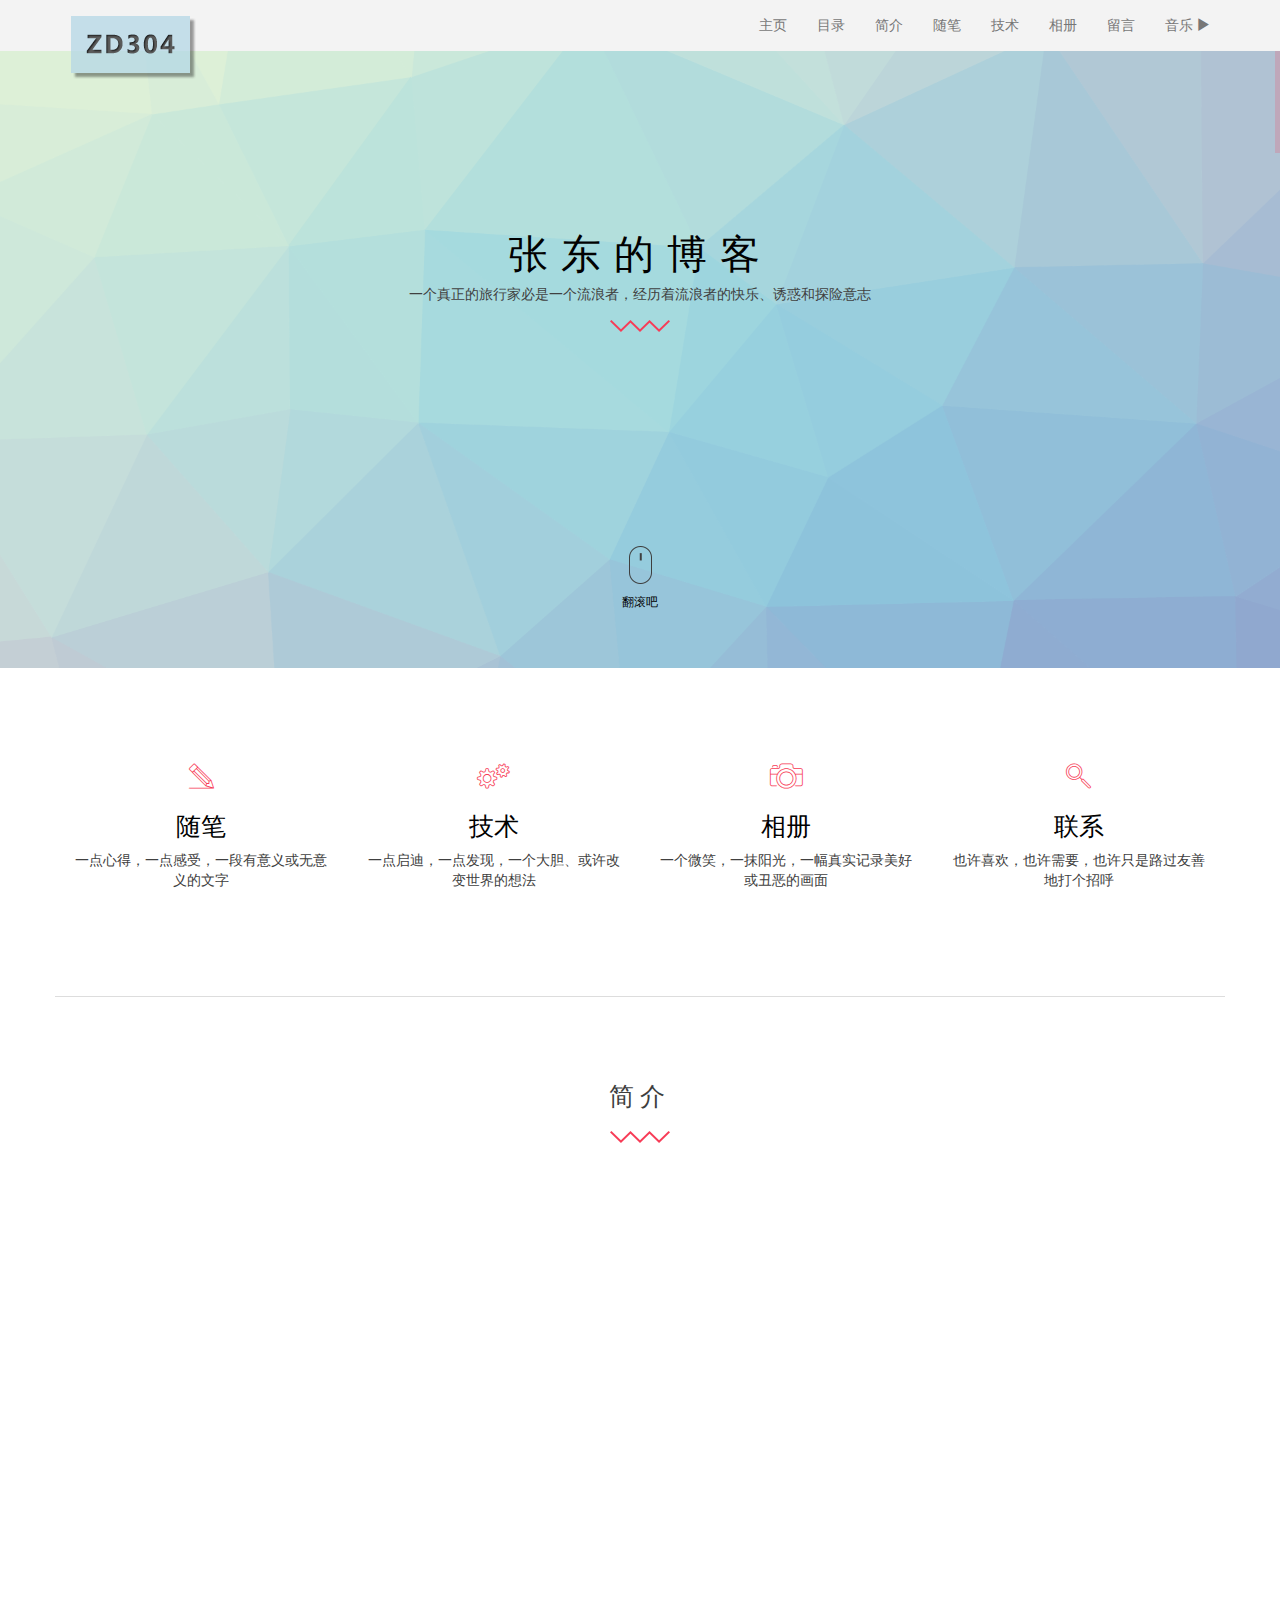
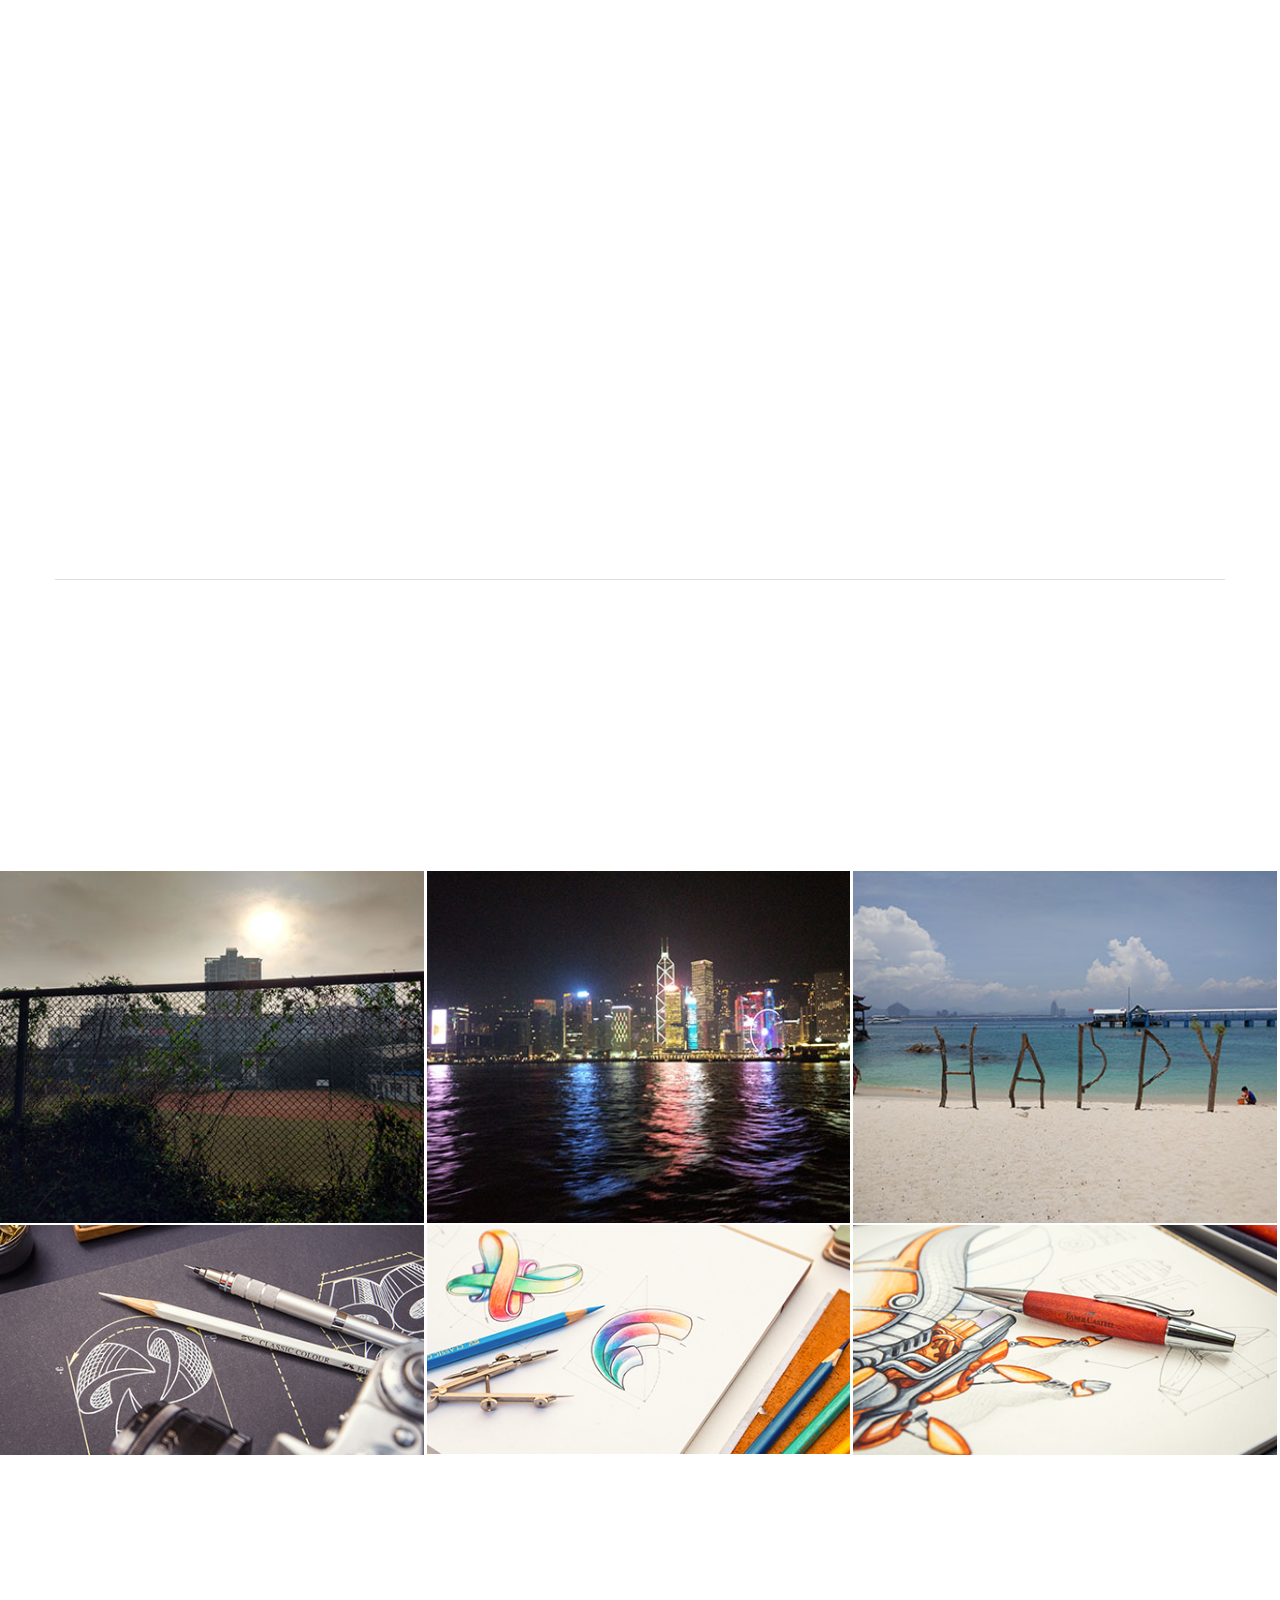
==== index.html @ 39ae1f91 "网易云跟帖" ====
<!DOCTYPE html>
<html lang="zh">

<head>
    <meta charset="utf-8">
    <meta http-equiv="X-UA-Compatible" content="IE=edge">
    <meta name="viewport" content="width=device-width, initial-scale=1">
    <title>张东的博客</title>
    <!-- Google Font -->
    <link href='http://fonts.googleapis.com/css?family=Dosis:300,400,500,600,700,800' rel='stylesheet' type='text/css'>
    <link href='http://fonts.googleapis.com/css?family=Montserrat:400,700' rel='stylesheet' type='text/css'>
    <!-- Font Awesome -->
    <link rel="stylesheet" href="http://maxcdn.bootstrapcdn.com/font-awesome/4.3.0/css/font-awesome.min.css">
     <!-- Preloader -->
    <link rel="stylesheet" href="css/preloader.css" type="text/css" media="screen, print"/>

    <!-- Icon Font-->
    <link rel="stylesheet" href="style.css">
    <link rel="stylesheet" href="css/owl.carousel.css">
    <link rel="stylesheet" href="css/owl.theme.default.css">
    <!-- Animate CSS-->
    <link rel="stylesheet" href="css/animate.css">
    <!-- Bootstrap -->
    <link href="css/bootstrap.min.css" rel="stylesheet">
    <!-- Style -->
    <link href="css/style.css" rel="stylesheet">

    <!-- Responsive CSS -->
    <link href="css/responsive.css" rel="stylesheet">
    <link href="css/jQueryViewer/viewer.min.css" rel="stylesheet">
    <!-- HTML5 Shim and Respond.js IE8 support of HTML5 elements and media queries -->
    <!-- WARNING: Respond.js doesn't work if you view the page via file:// -->
    <!--[if lt IE 9]>
        <script src="js/lte-ie7.js"></script>
	  <script src="https://oss.maxcdn.com/libs/html5shiv/3.7.0/html5shiv.js"></script>
	  <script src="https://oss.maxcdn.com/libs/respond.js/1.4.2/respond.min.js"></script>
	<![endif]-->
</head>

<body>
	<!-- Preloader -->
	<!-- div id="preloader">
		<div id="status">&nbsp;</div>
	</div -->

    <script src="js/code_reuse.js"></script>
    <script>
		SetTop(".", "INDEX");
	</script>
	
	<div class="hidden-xs">
		<audio controls loop class="nav navbar-nav navbar-right" hidden="true" id="MUSIC_PLAYER">
			<source src="music/1.mp3" type="audio/mpeg">
			Your browser does not support the audio tag.
		</audio>
	</div>

    <section class="services" id="COMTENT">
        <div class="container">
            <div class="row">
                <div class="col-md-3 col-xs-3 text-center">
                    <div class="single_service wow fadeInUp" data-wow-delay="1s">
                        <i class="icon-pencil"></i>
                        <h2>随笔</h2>
                        <p>一点心得，一点感受，一段有意义或无意义的文字</p>
                    </div>
                </div>
                <div class="col-md-3 col-xs-3 text-center">
                    <div class="single_service wow fadeInUp" data-wow-delay="2s">
                        <i class="icon-gears"></i>
                        <h2>技术</h2>
                        <p>一点启迪，一点发现，一个大胆、或许改变世界的想法</p>
                    </div>
                </div>
                <div class="col-md-3 col-xs-3 text-center">
                    <div class="single_service wow fadeInUp" data-wow-delay="3s">
                        <i class="icon-camera"></i>
                        <h2>相册</h2>
                        <p>一个微笑，一抹阳光，一幅真实记录美好或丑恶的画面</p>
                    </div>
                </div>
                <div class="col-md-3 col-xs-3 text-center">
                    <div class="single_service wow fadeInUp" data-wow-delay="4s">
                        <i class="icon-magnifying-glass"></i>
                        <h2>联系</h2>
                        <p>也许喜欢，也许需要，也许只是路过友善地打个招呼</p>
                    </div>
                </div>
            </div>            
        </div>
    </section>
    <section class="about_me_area" id="ABOUT">
        <div class="container">
            <div class="row">
                <div class="col-md-12 text-center">
                    <div class="about_title">
                        <h2>简介</h2>
                        <img src="images/shape.png" alt="">
                    </div>
                </div>
            </div>
        </div>
        <div class="container">
            <div class="row">
                <div class="col-md-12  wow fadeInLeft animated" style="margin-bottom: 50px">
					<div class="text-left" style="border-bottom: 1px solid #ddd;">
                        <h4><span class="glyphicon glyphicon-star-empty" aria-hidden="true"></span><strong>&nbsp;技能点</strong></h4>
                    </div>
					<div class="single_progress_bar">
                        <h2>Unity - 80%</h2>
                        <div class="progress">
                          <div class="progress-bar" role="progressbar" aria-valuenow="60" aria-valuemin="0" aria-valuemax="100" style="width: 80%;">
                            <span class="sr-only">60% Complete</span>
                          </div>
                        </div>
                    </div>
                    <div class="single_progress_bar">
                        <h2>C++ - 70%</h2>
                        <div class="progress">
                          <div class="progress-bar" role="progressbar" aria-valuenow="60" aria-valuemin="0" aria-valuemax="100" style="width: 70%;">
                            <span class="sr-only">60% Complete</span>
                          </div>
                        </div>
                    </div>
                    <div class="single_progress_bar">
                        <h2>DirectX - 75%</h2>
                        <div class="progress">
                          <div class="progress-bar" role="progressbar" aria-valuenow="60" aria-valuemin="0" aria-valuemax="100" style="width: 75%;">
                            <span class="sr-only">60% Complete</span>
                          </div>
                        </div>
                    </div>
                    <div class="single_progress_bar">
                        <h2>OpenGL ES 2.0 - 60%</h2>
                        <div class="progress">
                          <div class="progress-bar" role="progressbar" aria-valuenow="60" aria-valuemin="0" aria-valuemax="100" style="width: 65%;">
                            <span class="sr-only">60% Complete</span>
                          </div>
                        </div>
                    </div>
                </div>
                <div class="col-md-12  wow fadeInRight animated" style="margin-bottom: 50px">
                    <div class="text-left" style="border-bottom: 1px solid #ddd;">
                        <h4><span class="glyphicon glyphicon-user" aria-hidden="true"></span><strong>&nbsp;基本信息</strong></h4>
                    </div>
					<div class="text-left col-md-6">
                        <p>姓名</p>
						<p>学历</p>
						<p>毕业院校</p>
						<p>毕业年份</p>
                    </div>
					<div class="text-left col-md-6" style="border-left: 1px solid #ddd;">
                        <p>张东</p>
						<p>本科</p>
						<p>北京交通大学</p>
						<p>2013</p>
                    </div>
					
                    <div class="text-left" style="border-bottom: 1px solid #ddd;">
                        <h4><span class="glyphicon glyphicon-heart-empty" aria-hidden="true"></span><strong>&nbsp;兴趣爱好</strong></h4>
                    </div>
					<div class="text-left col-md-6">
                        <p>玩游戏</p>
					</div>
					<div class="text-left col-md-6" style="border-left: 1px solid #ddd;">
						<p>尤其暴雪游戏《魔兽争霸》《魔兽世界》《炉石传说》……</p>
					</div>
					<div class="text-left col-md-6">
						<p>游戏编程</p>
					</div>
					<div class="text-left col-md-6" style="border-left: 1px solid #ddd;">
						<p>尤其图形编程这种视觉系的</p>
					</div>
					<div class="text-left col-md-6">
						<p>日本相关</p>
					</div>
					<div class="text-left col-md-6" style="border-left: 1px solid #ddd;">
						<p>日本历史文化、日语、大河剧</p>
					</div>
					
					<div class="text-left" style="border-bottom: 1px solid #ddd;">
                        <h4><span class="glyphicon glyphicon-book" aria-hidden="true"></span><strong>&nbsp;教育经历</strong></h4>
                    </div>
					<div class="text-left">
                        <p>·&nbsp;北京交通大学&nbsp;-&nbsp;软件工程专业&nbsp;-&nbsp;数字媒体技术方向（本科）&nbsp;-&nbsp;2009-2013</p>
                    </div>
					
					<div class="text-left" style="border-bottom: 1px solid #ddd;">
                        <h4><span class="glyphicon glyphicon-briefcase" aria-hidden="true"></span><strong>&nbsp;工作经历</strong></h4>
                    </div>
					<div class="text-left">
                        <p>·&nbsp;北京像素软件科技有限公司&nbsp;-&nbsp;程序员&nbsp;-&nbsp;2013-2017</p>
                    </div>
                </div>
            </div>
        </div>
    </section>

    <div class="fun_facts">
    	<section class="header parallax home-parallax page" id="fun_facts" style="background-position: 50% -150px;">
	        <div class="section_overlay">
	            <div class="container">
	                <div class="row">
	                    <div class="col-md-6 col-xs-6 wow fadeInLeft animated">
	                        <div class="row">
	                            <div class="col-md-4 col-xs-4">
	                                <div class="single_count">
	                                    <i class="icon-toolbox"></i>
	                                    <h3>2</h3>
	                                    <p>Project Done</p>
	                                </div>
	                            </div>
	                            <div class="col-md-4 col-xs-4">
	                                <div class="single_count">
	                                    <i class="icon-clock"></i>
	                                    <h3>4</h3>
	                                    <p>Years Worked</p>
	                                </div>                            
	                            </div>
	                            <div class="col-md-4 col-xs-4">
	                                <div class="single_count">
	                                    <i class="icon-trophy"></i>
	                                    <h3>B.Eng.</h3>
	                                    <p>Academic Degree</p>
	                                </div>                            
	                            </div>
	                        </div>
	                    </div>
	                    <div class="col-md-5 col-xs-5 col-md-offset-1 wow fadeInRight animated">
	                        <div class="imac">
	                            <img src="images/imac.png" alt="">
	                        </div>
	                    </div>
	                </div>
	            </div>            
	        </div>
	    </section>    
    </div>
	
	<section class="essay_area text-center wow fadeInUp animated" id="ESSAY">
		<div class="container">
            <div class="row">
                <div class="col-md-12 col-xs-12 text-center">
                    <div class="about_title">
                        <h2>随笔</h2>
                        <img src="images/shape.png" alt="">
						<p class="text-right"><a href="web/essays.html"><span class="glyphicon glyphicon-th" aria-hidden="true"></span>&emsp;查看全部</a></p>
                    </div>
                </div>
            </div>
			<div class="owl-carousel wow fadeInUp animated">
                <div class="single_testimonial text-center">
					<a href="web/essay/hongkong.html"><h3>- 港岛记 -</h3></a>
                    <p>2017年，随项目入驻深圳，海关的那边就是香港。虽然是一个国家，却要先办了签证才能过海关。五一趁劳动节放假，背上行囊，来一个香港三日游。我是从深圳的福田口岸过的海关，这里去香港<a href="web/essay/hongkong.html">……</a></p>
                </div>
                <div class="single_testimonial text-center">
					<h3>- 暂无 -</h3>
                    <p>敬请期待……</p>
                </div>
            </div>      
        </div>
    </section>
	
	<section class="testimonial text-center wow fadeInUp animated" id="TECH">
		<div class="container">
            <div class="row">
                <div class="col-md-12 col-xs-12 text-center">
                    <div class="about_title">
                        <h2>技术</h2>
                        <img src="images/shape.png" alt="">
                    </div>
                </div>
            </div>
        </div>
        <div class="container">
            <div class="owl-carousel">
                <div class="single_testimonial text-center wow fadeInUp animated">
					<h4>- 暂无 -</h4>
                    <p>敬请期待……</p>
                </div>
                <div class="single_testimonial text-center">
                    <h4>- 暂无 -</h4>
                    <p>敬请期待……</p>
                </div>
            </div>            
        </div>
    </section>
	
	<section class="call_to_action">
        <div class="container">
            <div class="row">
                <div class="col-md-8 col-xs-12 wow fadeInLeft animated">
                    <div class="left">
                        <h2>对技术细节有兴趣或者有任何疑问？</h2>
                        <p>发表你的观点，或者通过联系方式联系到我，面基或者任何你喜欢的方式</p>
                    </div>
                </div>
                <div class="col-md-3 col-xs-12 col-md-offset-1 wow fadeInRight animated">
                    <div class="baton">
	                    <a href="#CONTACT">
	                        <button type="button" class="btn btn-primary cs-btn">Let's Talk</button>
	                    </a>    
                    </div>
                </div>
            </div>
        </div>
    </section>
	
    <section class="photo_area" id="PHOTO">
        <div class="container">
            <div class="row">
                <div class="col-md-12 col-xs-12 text-center">
                    <div class="work_title  wow fadeInUp animated">
                        <h1>相册</h1>
                        <img src="images/shape.png" alt="">
                        <p></p>
                    </div>
                </div>
            </div>
        </div>
        <div class="container-fluid">
            <div class="row">
                <div class="col-md-4 col-xs-6 no_padding">
                    <div class="single_image">
                        <img src="images/img_shenzhen.jpg" alt="">
                        <div class="image_overlay">
                            <a href="">查看相册</a>
                            <h2>深圳</h2>
                            <h4>鹏城</h4>
                        </div>
                    </div>
                </div>
                <div class="col-md-4 col-xs-6 no_padding">
                    <div class="single_image">
                        <img src="images/img_hongkong.jpg" alt="">
                        <div class="image_overlay">
                            <a href="">查看相册</a>
                            <h2>香港</h2>
                            <h4>东方之珠</h4>
                        </div>                        
                    </div>
                </div>
                <div class="col-md-4 col-xs-6 no_padding">
                    <div class="single_image">
                        <img src="images/img_hainan.jpg" alt="">
                        <div class="image_overlay">
                            <a href="web/album/haunan.html">查看相册</a>
                            <h2>海南</h2>
                            <h4>天之涯海之角</h4>
                        </div>                        
                    </div>
                </div>
            </div>
            <div class="row pad_top">
                <div class="col-md-4 col-xs-6 no_padding">
                    <div class="single_image">
                        <img src="images/w4.jpg" alt="">
                        <div class="image_overlay">
                            <a href="">View Full Project</a>
                            <h2>drawing</h2>
                            <h4>with pencil colors</h4>
                        </div>                        
                    </div>
                </div>
                <div class="col-md-4 col-xs-6 no_padding">
                    <div class="single_image">
                        <img src="images/w5.jpg" alt="">
                        <div class="image_overlay">
                            <a href="">View Full Project</a>
                            <h2>drawing</h2>
                            <h4>with pencil colors</h4>
                        </div>                        
                    </div>
                </div>
                <div class="col-md-4 no_padding">
                    <div class="single_image last_padding">
                        <img src="images/w6.jpg" alt="">
                        <div class="image_overlay">
                            <a href="">View Full Project</a>
                            <h2>drawing</h2>
                            <h4>with pencil colors</h4>
                        </div>
                    </div>
                </div>
            </div>           
        </div>
    </section>
    
    <script>
		SetBottom(".");
	</script>


<!-- =========================
     SCRIPTS 
============================== -->

    <script src="js/jquery.min.js"></script>
    <script src="js/bootstrap.min.js"></script>
    <script src="js/jquery.nicescroll.js"></script>
    <script src="js/owl.carousel.js"></script>
    <script src="js/wow.js"></script>
    <script src="js/script.js"></script>
    <script src="js/jQueryViewer/viewer.min.js"></script>
	<script>
	var viewer = new Viewer(document.getElementById('jq22'), {
		url: 'data-original'
	});
	</script>
	
	<!-- 网易云跟帖 -->
	<script src="https://img1.cache.netease.com/f2e/tie/yun/sdk/loader.js"></script>
	<script>
		var cloudTieConfig = {
		  url: document.location.href, 
		  sourceId: document.location.href,
		  productKey: "06ed018792cc445cae5084e8fb7c09aa",
		  target: "cloud-tie-wrapper"
		};
		var yunManualLoad = true;
		Tie.loader("aHR0cHM6Ly9hcGkuZ2VudGllLjE2My5jb20vcGMvbGl2ZXNjcmlwdC5odG1s", true);
	</script>
</body>

</html>
---- css/preloader.css ----
﻿@charset "utf-8";
body {
	overflow: hidden;
}

/* Preloader */
#preloader {
	position: fixed;
	top:0;
	left:0;
	right:0;
	bottom:0;
	background-color:#fff; /* change if the mask should have another color then white */
	z-index:99; /* makes sure it stays on top */
}

#status {
	width:200px;
	height:200px;
	position:absolute;
	left:50%; /* centers the loading animation horizontally one the screen */
	top:50%; /* centers the loading animation vertically one the screen */
	background-image:url(../images/status.gif); /* path to your loading animation */
	background-repeat:no-repeat;
	background-position:center;
	margin:-100px 0 0 -100px; /* is width and height divided by two */
}
---- style.css ----
@font-face {
	font-family: 'et-line';
	src:url('fonts/et-line.eot');
	src:url('fonts/et-line.eot?#iefix') format('embedded-opentype'),
		url('fonts/et-line.woff') format('woff'),
		url('fonts/et-line.ttf') format('truetype'),
		url('fonts/et-line.svg#et-line') format('svg');
	font-weight: normal;
	font-style: normal;
}

/* Use the following CSS code if you want to use data attributes for inserting your icons */
[data-icon]:before {
	font-family: 'et-line';
	content: attr(data-icon);
	speak: none;
	font-weight: normal;
	font-variant: normal;
	text-transform: none;
	line-height: 1;
	-webkit-font-smoothing: antialiased;
	-moz-osx-font-smoothing: grayscale;
	display:inline-block;
}

/* Use the following CSS code if you want to have a class per icon */
/*
Instead of a list of all class selectors,
you can use the generic selector below, but it's slower:
[class*="icon-"] {
*/
.icon-mobile, .icon-laptop, .icon-desktop, .icon-tablet, .icon-phone, .icon-document, .icon-documents, .icon-search, .icon-clipboard, .icon-newspaper, .icon-notebook, .icon-book-open, .icon-browser, .icon-calendar, .icon-presentation, .icon-picture, .icon-pictures, .icon-video, .icon-camera, .icon-printer, .icon-toolbox, .icon-briefcase, .icon-wallet, .icon-gift, .icon-bargraph, .icon-grid, .icon-expand, .icon-focus, .icon-edit, .icon-adjustments, .icon-ribbon, .icon-hourglass, .icon-lock, .icon-megaphone, .icon-shield, .icon-trophy, .icon-flag, .icon-map, .icon-puzzle, .icon-basket, .icon-envelope, .icon-streetsign, .icon-telescope, .icon-gears, .icon-key, .icon-paperclip, .icon-attachment, .icon-pricetags, .icon-lightbulb, .icon-layers, .icon-pencil, .icon-tools, .icon-tools-2, .icon-scissors, .icon-paintbrush, .icon-magnifying-glass, .icon-circle-compass, .icon-linegraph, .icon-mic, .icon-strategy, .icon-beaker, .icon-caution, .icon-recycle, .icon-anchor, .icon-profile-male, .icon-profile-female, .icon-bike, .icon-wine, .icon-hotairballoon, .icon-globe, .icon-genius, .icon-map-pin, .icon-dial, .icon-chat, .icon-heart, .icon-cloud, .icon-upload, .icon-download, .icon-target, .icon-hazardous, .icon-piechart, .icon-speedometer, .icon-global, .icon-compass, .icon-lifesaver, .icon-clock, .icon-aperture, .icon-quote, .icon-scope, .icon-alarmclock, .icon-refresh, .icon-happy, .icon-sad, .icon-facebook, .icon-twitter, .icon-googleplus, .icon-rss, .icon-tumblr, .icon-linkedin, .icon-dribbble {
	font-family: 'et-line';
	speak: none;
	font-style: normal;
	font-weight: normal;
	font-variant: normal;
	text-transform: none;
	line-height: 1;
	-webkit-font-smoothing: antialiased;
	-moz-osx-font-smoothing: grayscale;
	display:inline-block;
}
.copyrights{
	text-indent:-9999px;
	height:0;
	line-height:0;
	font-size:0;
	overflow:hidden;
}
.icon-mobile:before {
	content: "\e000";
}
.icon-laptop:before {
	content: "\e001";
}
.icon-desktop:before {
	content: "\e002";
}
.icon-tablet:before {
	content: "\e003";
}
.icon-phone:before {
	content: "\e004";
}
.icon-document:before {
	content: "\e005";
}
.icon-documents:before {
	content: "\e006";
}
.icon-search:before {
	content: "\e007";
}
.icon-clipboard:before {
	content: "\e008";
}
.icon-newspaper:before {
	content: "\e009";
}
.icon-notebook:before {
	content: "\e00a";
}
.icon-book-open:before {
	content: "\e00b";
}
.icon-browser:before {
	content: "\e00c";
}
.icon-calendar:before {
	content: "\e00d";
}
.icon-presentation:before {
	content: "\e00e";
}
.icon-picture:before {
	content: "\e00f";
}
.icon-pictures:before {
	content: "\e010";
}
.icon-video:before {
	content: "\e011";
}
.icon-camera:before {
	content: "\e012";
}
.icon-printer:before {
	content: "\e013";
}
.icon-toolbox:before {
	content: "\e014";
}
.icon-briefcase:before {
	content: "\e015";
}
.icon-wallet:before {
	content: "\e016";
}
.icon-gift:before {
	content: "\e017";
}
.icon-bargraph:before {
	content: "\e018";
}
.icon-grid:before {
	content: "\e019";
}
.icon-expand:before {
	content: "\e01a";
}
.icon-focus:before {
	content: "\e01b";
}
.icon-edit:before {
	content: "\e01c";
}
.icon-adjustments:before {
	content: "\e01d";
}
.icon-ribbon:before {
	content: "\e01e";
}
.icon-hourglass:before {
	content: "\e01f";
}
.icon-lock:before {
	content: "\e020";
}
.icon-megaphone:before {
	content: "\e021";
}
.icon-shield:before {
	content: "\e022";
}
.icon-trophy:before {
	content: "\e023";
}
.icon-flag:before {
	content: "\e024";
}
.icon-map:before {
	content: "\e025";
}
.icon-puzzle:before {
	content: "\e026";
}
.icon-basket:before {
	content: "\e027";
}
.icon-envelope:before {
	content: "\e028";
}
.icon-streetsign:before {
	content: "\e029";
}
.icon-telescope:before {
	content: "\e02a";
}
.icon-gears:before {
	content: "\e02b";
}
.icon-key:before {
	content: "\e02c";
}
.icon-paperclip:before {
	content: "\e02d";
}
.icon-attachment:before {
	content: "\e02e";
}
.icon-pricetags:before {
	content: "\e02f";
}
.icon-lightbulb:before {
	content: "\e030";
}
.icon-layers:before {
	content: "\e031";
}
.icon-pencil:before {
	content: "\e032";
}
.icon-tools:before {
	content: "\e033";
}
.icon-tools-2:before {
	content: "\e034";
}
.icon-scissors:before {
	content: "\e035";
}
.icon-paintbrush:before {
	content: "\e036";
}
.icon-magnifying-glass:before {
	content: "\e037";
}
.icon-circle-compass:before {
	content: "\e038";
}
.icon-linegraph:before {
	content: "\e039";
}
.icon-mic:before {
	content: "\e03a";
}
.icon-strategy:before {
	content: "\e03b";
}
.icon-beaker:before {
	content: "\e03c";
}
.icon-caution:before {
	content: "\e03d";
}
.icon-recycle:before {
	content: "\e03e";
}
.icon-anchor:before {
	content: "\e03f";
}
.icon-profile-male:before {
	content: "\e040";
}
.icon-profile-female:before {
	content: "\e041";
}
.icon-bike:before {
	content: "\e042";
}
.icon-wine:before {
	content: "\e043";
}
.icon-hotairballoon:before {
	content: "\e044";
}
.icon-globe:before {
	content: "\e045";
}
.icon-genius:before {
	content: "\e046";
}
.icon-map-pin:before {
	content: "\e047";
}
.icon-dial:before {
	content: "\e048";
}
.icon-chat:before {
	content: "\e049";
}
.icon-heart:before {
	content: "\e04a";
}
.icon-cloud:before {
	content: "\e04b";
}
.icon-upload:before {
	content: "\e04c";
}
.icon-download:before {
	content: "\e04d";
}
.icon-target:before {
	content: "\e04e";
}
.icon-hazardous:before {
	content: "\e04f";
}
.icon-piechart:before {
	content: "\e050";
}
.icon-speedometer:before {
	content: "\e051";
}
.icon-global:before {
	content: "\e052";
}
.icon-compass:before {
	content: "\e053";
}
.icon-lifesaver:before {
	content: "\e054";
}
.icon-clock:before {
	content: "\e055";
}
.icon-aperture:before {
	content: "\e056";
}
.icon-quote:before {
	content: "\e057";
}
.icon-scope:before {
	content: "\e058";
}
.icon-alarmclock:before {
	content: "\e059";
}
.icon-refresh:before {
	content: "\e05a";
}
.icon-happy:before {
	content: "\e05b";
}
.icon-sad:before {
	content: "\e05c";
}
.icon-facebook:before {
	content: "\e05d";
}
.icon-twitter:before {
	content: "\e05e";
}
.icon-googleplus:before {
	content: "\e05f";
}
.icon-rss:before {
	content: "\e060";
}
.icon-tumblr:before {
	content: "\e061";
}
.icon-linkedin:before {
	content: "\e062";
}
.icon-dribbble:before {
	content: "\e063";
}
---- css/style.css ----
body{
	font-family: 'Dosis', sans-serif;
}
p{
	font-family: 'Montserrat', sans-serif;
}
a{
	font-family: 'Dosis', sans-serif;
	text-decoration: none;
}
h1, h2, h3, h4, h5, h6{
	font-family: 'Dosis', sans-serif;
}

/*Header*/
.navbar-default .navbar-nav>li>a {
color: #777;
text-transform: uppercase;
}
.navbar-default .navbar-nav>li>a:hover{
	color: #f74d65;
}
header{
	background: url(../images/polygon.png);
	background-size: cover;
	background-repeat: no-repeat;
}
.section_overlay{
	background: rgba(250,250,250, .5);
}
.home_text{
	padding-top: 210px;
	padding-bottom: 210px;
}
.home_text h2{
	color: #010101;
	font-size: 40px;
	text-transform: uppercase;
	letter-spacing: 13px;
}
.home_text p{
	color: #404040;
	font-size: 14px;
	text-transform: uppercase;
}
.home_text img{}
.scroll_down{
	padding-bottom: 50px;
}
.scroll_down h4{
	font-size: 12px;
	color: #000;
	font-family: 'Montserrat', sans-serif;
	text-transform: uppercase;
}


/*Services*/
.services{
	padding-top: 96px;

}
.services .container{
	border-bottom: 1px solid #ddd;
}
.single_service{
	padding-bottom: 96px;
}
.single_service i{
	font-size: 25px;
	color: #f73b56;
}
.single_service h2{
	color: #000000;
	font-size: 25px;
	text-transform: uppercase;
}
.single_service p{
	color: #404040;
	font-size: 14px;
}
.single_progress_bar .progress {
height: 1px;
margin-bottom: 20px;
overflow: hidden;
background-color: #d5d5d5;
border-radius: 0px;
-webkit-box-shadow: inset 0 1px 2px rgba(0,0,0,.1);
box-shadow: inset 0 1px 2px rgba(0,0,0,.1);
}
.single_progress_bar .progress-bar {
background-color: #2d3334;
}
.single_progress_bar h2{
	color: 000;
	font-size: 14px;
	font-weight: 400;
}
.about_us_p{
	font-size: 14px;
	color: #272727;
	margin-top: 20px;
	margin-bottom: 10px;
	line-height: 21px;
}
.about_title h2{
	font-size: 25px;
	color: #3d3d3d;
	text-transform: uppercase;
	margin-top: 85px;
	letter-spacing: 6px;
	margin-bottom: 21px;
}
.about_title img{
	margin-bottom: 70px;
}
/*Testimonial*/
.testimonial{
		padding-top: 130px;
	padding-bottom: 80px;
}
.testimonial{

}
.testimonial .icon:after{
	content: "";
	position: absolute;
	width: 80px;
	height: 80px;
	background-color: #f73b56;
	top: 110px;
	left: 50%;
	-moz-transform: rotate(45deg);
	-o-transform: rotate(45deg);
	-webkit-transform: rotate(45deg);
	-ms-transform: rotate(45deg);
	margin-left: -40px;

}
.testimonial .icon i{
color: #fff;
font-size: 47px;
position: absolute;
z-index: 555;
left: 50%;
margin-left: -23px;


}
.single_testimonial p{
color: #404040;
font-size: 18px;
font-family: 'Dosis', sans-serif;
letter-spacing: 1px;
padding-top: 110px;

}
.single_testimonial h3{
	color: #404040;
	font-size: 20px;
	text-transform: uppercase;
	font-family: 'Montserrat', sans-serif;
	letter-spacing: 1px
}
.single_testimonial h4{
	color: #404040;
	font-size: 14px;
	text-transform: uppercase;
	font-family: 'Montserrat', sans-serif;
	letter-spacing: 1px
}

.article p{
color: #404040;
font-size: 18px;
font-family: 'Dosis', sans-serif;
letter-spacing: 1px;
padding-top: 80px;
border-bottom: 1px solid #ddd;
padding-bottom: 40px;
}
.article h3{
	color: #404040;
	font-size: 18px;
	text-transform: uppercase;
	font-family: 'Montserrat', sans-serif;
	letter-spacing: 1px;
	padding-top: 40px;
	padding-bottom: 40px;
}
.article h4{
	color: #404040;
	font-size: 14px;
	text-transform: uppercase;
	font-family: 'Montserrat', sans-serif;
	letter-spacing: 1px
}
.article.a{
	font-size: 14px;
	color: #636363;
	text-transform: uppercase;
}

/*Fun Facts*/
.fun_facts{
	background: url(../images/polygon.png);
	background-attachment: fixed !important;
	background-repeat: repeat;
	
}
.fun_facts .section_overlay{
background: rgba(71,71,71,.8);
padding-bottom: 30px;
}
.single_count{
padding-top: 120px;	
}
.single_count i{
	color: #f73b56;
	font-size: 24px;
}
.single_count h3{
font-family: 'Montserrat', sans-serif;
color: #fff;
font-size: 40px;
font-weight: bold;
margin-bottom: 0px;	
}
.single_count p{
font-family: 'Dosis', sans-serif;
color: #fff;
font-size: 14px;
text-transform: uppercase;
position: relative;	
}
.single_count p:before{
content: "";
position: absolute;
width: 16px;
height: 1px;
left: 0;
bottom: -4px;
background: #ef4251;
}
.imac{
position: relative;
margin-top: -40px;	
}
.imac img{
	width: 100%;
}

@media(max-width: 767px){
	.imac{
		margin-top: 20px
	}
}
.single_image{
	margin-right: 3px;
	position: relative;
	transition: all 1s;
}
.single_image img{
	width: 100%;

}
.single_image:hover div.image_overlay{
	opacity: 1;
}

.image_overlay{
position: absolute;
width: 100%;
height: 100%;
background: rgba(247,77,101,.9);
left: 0;
top: 0;
opacity: 0;
	transition: all 1s;

}
.image_overlay a{
position: absolute;
top: 20px;
right: 20px;
color: #fff;
text-decoration: none;
text-transform: uppercase;	
}
.image_overlay h2{
position: absolute;
bottom: 28px;
left: 20px;
font-size: 25px;
color: #fff;
text-transform: uppercase;
letter-spacing: 3px;	
}
.image_overlay h4{
position: absolute;
bottom: 11px;
left: 20px;
color: #fff;
font-size: 14px;
text-transform: uppercase;	
}
.no_padding{
	padding-left: 0px;
	padding-right: 0px;
}
.work_title{}
.work_title h1, .contact_title h1{
	font-size: 25px;
	color: #3d3d3d;
	letter-spacing: 5px;
	padding-top: 80px;
	text-transform: uppercase;
	margin-bottom: 20px;
}
.work_title img, .contact_title img{
	margin-bottom: 30px;
}
.work_title p, .contact_title p{
	font-size: 14px;
	color: #000;
	margin-bottom: 100px;
}
.last_padding {
	padding-right: 0px;
}
.pad_top {
	padding-top: 2px;
}
.left h2{
	margin-top: 60px;
	margin-bottom: 20px;
	font-size: 18px;
	color: #000;
	font-weight: bold;
}
.left p{
	margin-bottom: 60px;
	font-size: 14px;
	color: #000;
}
.baton{
	margin-top: 65px;
}
.cs-btn, .cs-btn:active, .cs-btn:visited, .cs-btn:focus{
	color: #fff;
	background-color: #000;
	border-radius: 0px;
	outline: none;
	padding: 10px 40px;
	text-transform: uppercase;
	letter-spacing: 2px;
	transition: all 1s;
}
.cs-btn:hover{
	background: #f74d65;
	border-color: #f74d65;
}
.call_to_action .container{
	padding-bottom: 60px;
	border-bottom: 1px solid #ddd;
}

.show-pic-btn, .show-pic-btn:active, .show-pic-btn:visited, .show-pic-btn:focus{
	color: #888;
	background-color: #fff;
	border-radius: 0px;
	outline: none;
	padding: 10px 40px;
	text-transform: uppercase;
	letter-spacing: 2px;
	transition: all 1s;
}
.show-pic-btn:hover{
	/*background: #f74d65;*/
	border-color: #f74d65;
	background-color: #fff;
	border-radius: 0px;
	border-bottom: 30px solid #f74d65;
	outline: none;
	color: #f74d65;
	text-transform: uppercase;
	letter-spacing: 2px;
	transition: all 1s;
}
.call_to_action .container{
	padding-bottom: 60px;
	border-bottom: 1px solid #ddd;
}

.essay_area .container{
	padding-bottom: 60px;
	border-bottom: 1px solid #ddd;
}
.essay_area .a{
	font-size: 14px;
	color: #636363;
	text-transform: uppercase;
}

/*Contact*/

.single_contact_info{
padding-bottom: 21px;	
}
.single_contact_info h2{
text-transform: uppercase;
color: #3d3d3d;
font-size: 18px;
letter-spacing: 3px;
margin-bottom: 1px;	
}
.single_contact_info p{
font-size: 15px;
color: #3d3d3d;	
}






.contact-form{
background-color: #f1f1f1;
padding: 30px;
}
.contact-form .form-control{
height: 43px;
border-radius: 0px;
margin-bottom: 20px;
border: 0px solid #fff;
}
.contact-form #message{
	height: 104px;
}
.form_submit{
width: 100%;
background: #f73b56;
border-radius: 0px;
color: #fff;
padding-top: 13px;
padding-bottom: 10px;
transition: all 1s;	
}


.work-with {
padding-bottom: 60px;
padding-top: 10px;
}
.work-with h3{
	font-size: 14px;
	color: #636363;
	text-transform: uppercase;
}



/*Footer*/
footer{
	background-color: #f1f1f1;
	padding-top: 50px;
	padding-bottom: 50px;
}
.footer_logo{}
.footer_logo img{}
.social{
	padding-top: 65px;
}
.social h2{
text-transform: uppercase;
font-size: 16px;	
}
ul.icon_list{
margin: 0;
padding: 0;
list-style: none;
text-align: center;
margin-top: 20px;
}
ul.icon_list li{
display: inline;
padding-left: 3px;
padding-right: 3px;
}
ul.icon_list li a{
display: inline-block;
color: #636363;
border: 1px solid #636363;
border-radius: 50%;
text-align: center;
width: 30px;
height: 30px;
text-align: center;
line-height: 28px;
transition: all 1s;
}
ul.icon_list li a:hover{
	color: #f73b56;
	border-color:#f73b56; 
}
.copyright_text{
padding-top: 80px;	
}
.copyright_text p{
color: #636363;
font-size: 14px;
text-transform: uppercase;
margin-bottom: 0px;
letter-spacing: 0px;
}
.plate{
	text-align: center;
	padding-top: 50px;
	padding-bottom: 50px;
	border-radius: 15px;
	border-color: #f74d65;
}

ul.nav-tabs{
	width: 140px;
	margin-top: 20px;
	border-radius: 4px;
	border: 1px solid #ddd;
	box-shadow: 0 1px 4px rgba(0, 0, 0, 0.067);
}
ul.nav-tabs li{
	margin: 0;
	border-top: 1px solid #ddd;
}
ul.nav-tabs li:first-child{
	border-top: none;
}
ul.nav-tabs li a{
	margin: 0;
	padding: 8px 16px;
	border-radius: 0;
}
ul.nav-tabs li.active a, ul.nav-tabs li.active a:hover{
	color: #fff;
	background: #0088cc;
	border: 1px solid #0088cc;
}
ul.nav-tabs li:first-child a{
	border-radius: 4px 4px 0 0;
}
ul.nav-tabs li:last-child a{
	border-radius: 0 0 4px 4px;
}
ul.nav-tabs.affix{
	top: 30px; /* Set the top position of pinned element */
}

/* { margin: 0; padding: 0;}
#jq22 { width: 700px; margin: 0 auto; font-size: 0;}
#jq22 li { display: inline-block; width: 32%; margin-left: 1%; padding-top: 1%;}
#jq22 li img { width: 100%;}*/
---- css/jQueryViewer/viewer.min.css ----
/*!
 * Viewer.js v0.3.1
 * https://github.com/fengyuanchen/viewerjs
 *
 * Copyright (c) 2015-2016 Fengyuan Chen
 * Released under the MIT license
 *
 * Date: 2016-02-02T11:35:36.273Z
 */.viewer-container,.viewer-navbar{background-color:#000;overflow:hidden}.viewer-canvas,.viewer-container,.viewer-footer,.viewer-player{right:0;bottom:0;left:0}.viewer-button,.viewer-canvas,.viewer-container,.viewer-footer,.viewer-list,.viewer-navbar,.viewer-open,.viewer-title,.viewer-toolbar,.viewer-toolbar>li{overflow:hidden}.viewer-close:before,.viewer-flip-horizontal:before,.viewer-flip-vertical:before,.viewer-fullscreen-exit:before,.viewer-fullscreen:before,.viewer-next:before,.viewer-one-to-one:before,.viewer-play:before,.viewer-prev:before,.viewer-reset:before,.viewer-rotate-left:before,.viewer-rotate-right:before,.viewer-zoom-in:before,.viewer-zoom-out:before{font-size:0;line-height:0;display:block;width:20px;height:20px;color:transparent;background-image:url([data-uri]);background-repeat:no-repeat}.viewer-zoom-in:before{content:'Zoom In';background-position:0 0}.viewer-zoom-out:before{content:'Zoom Out';background-position:-20px 0}.viewer-one-to-one:before{content:'One to One';background-position:-40px 0}.viewer-reset:before{content:'Reset';background-position:-60px 0}.viewer-prev:before{content:'Previous';background-position:-80px 0}.viewer-play:before{content:'Play';background-position:-100px 0}.viewer-next:before{content:'Next';background-position:-120px 0}.viewer-rotate-left:before{content:'Rotate Left';background-position:-140px 0}.viewer-rotate-right:before{content:'Rotate Right';background-position:-160px 0}.viewer-flip-horizontal:before{content:'Flip Horizontal';background-position:-180px 0}.viewer-flip-vertical:before{content:'Flip Vertical';background-position:-200px 0}.viewer-fullscreen:before{content:'Enter Full Screen';background-position:-220px 0}.viewer-fullscreen-exit:before{content:'Exit Full Screen';background-position:-240px 0}.viewer-close:before{content:'Close';background-position:-260px 0}.viewer-container{font-size:0;line-height:0;position:absolute;top:0;-webkit-user-select:none;-moz-user-select:none;-ms-user-select:none;user-select:none;background-color:rgba(0,0,0,.5);direction:ltr!important;-ms-touch-action:none;touch-action:none;-webkit-tap-highlight-color:transparent;-webkit-touch-callout:none}.viewer-container ::-moz-selection,.viewer-container::-moz-selection{background-color:transparent}.viewer-container ::selection,.viewer-container::selection{background-color:transparent}.viewer-container img{display:block;width:100%;min-width:0!important;max-width:none!important;height:auto;min-height:0!important;max-height:none!important}.viewer-player,.viewer-tooltip{display:none;position:absolute}.viewer-canvas{position:absolute;top:0}.viewer-canvas>img{width:auto;max-width:90%!important;height:auto;margin:15px auto}.viewer-footer{position:absolute;text-align:center}.viewer-navbar{background-color:rgba(0,0,0,.5)}.viewer-list{-webkit-box-sizing:content-box;-moz-box-sizing:content-box;box-sizing:content-box;height:50px;margin:0;padding:1px 0}.viewer-list>li{font-size:0;line-height:0;float:left;overflow:hidden;width:30px;height:50px;cursor:pointer;opacity:.5;color:transparent;filter:alpha(opacity=50)}.viewer-list>li+li{margin-left:1px}.viewer-list>.viewer-active{opacity:1;filter:alpha(opacity=100)}.viewer-player{top:0;cursor:none;background-color:#000}.viewer-player>img{position:absolute;top:0;left:0}.viewer-toolbar{width:280px;margin:0 auto 5px;padding:3px 0}.viewer-toolbar>li{float:left;width:24px;height:24px;cursor:pointer;border-radius:50%;background-color:#000;background-color:rgba(0,0,0,.5)}.viewer-toolbar>li:hover{background-color:#000;background-color:rgba(0,0,0,.8)}.viewer-toolbar>li:before{margin:2px}.viewer-toolbar>li+li{margin-left:1px}.viewer-toolbar>.viewer-play{width:30px;height:30px;margin-top:-3px;margin-bottom:-3px}.viewer-toolbar>.viewer-play:before{margin:5px}.viewer-tooltip{font-size:12px;line-height:20px;top:50%;left:50%;width:50px;height:20px;margin-top:-10px;margin-left:-25px;text-align:center;color:#fff;border-radius:10px;background-color:#000;background-color:rgba(0,0,0,.8)}.viewer-title{font-size:12px;line-height:1;display:inline-block;max-width:90%;margin:0 5% 5px;white-space:nowrap;text-overflow:ellipsis;opacity:.8;color:#ccc;filter:alpha(opacity=80)}.viewer-title:hover{opacity:1;filter:alpha(opacity=100)}.viewer-button{position:absolute;top:-40px;right:-40px;width:80px;height:80px;cursor:pointer;border-radius:50%;background-color:#000;background-color:rgba(0,0,0,.5)}.viewer-button:before{position:absolute;bottom:15px;left:15px}.viewer-fixed{position:fixed}.viewer-show{display:block}.viewer-hide{display:none}.viewer-invisible{visibility:hidden}.viewer-move{cursor:move;cursor:-webkit-grab;cursor:-moz-grab;cursor:grab}.viewer-fade{opacity:0;filter:alpha(opacity=0)}.viewer-in{opacity:1;filter:alpha(opacity=100)}.viewer-transition{-webkit-transition:all .3s ease-out;-o-transition:all .3s ease-out;transition:all .3s ease-out}@media (max-width:767px){.viewer-hide-xs-down{display:none}}@media (max-width:991px){.viewer-hide-sm-down{display:none}}@media (max-width:1199px){.viewer-hide-md-down{display:none}}
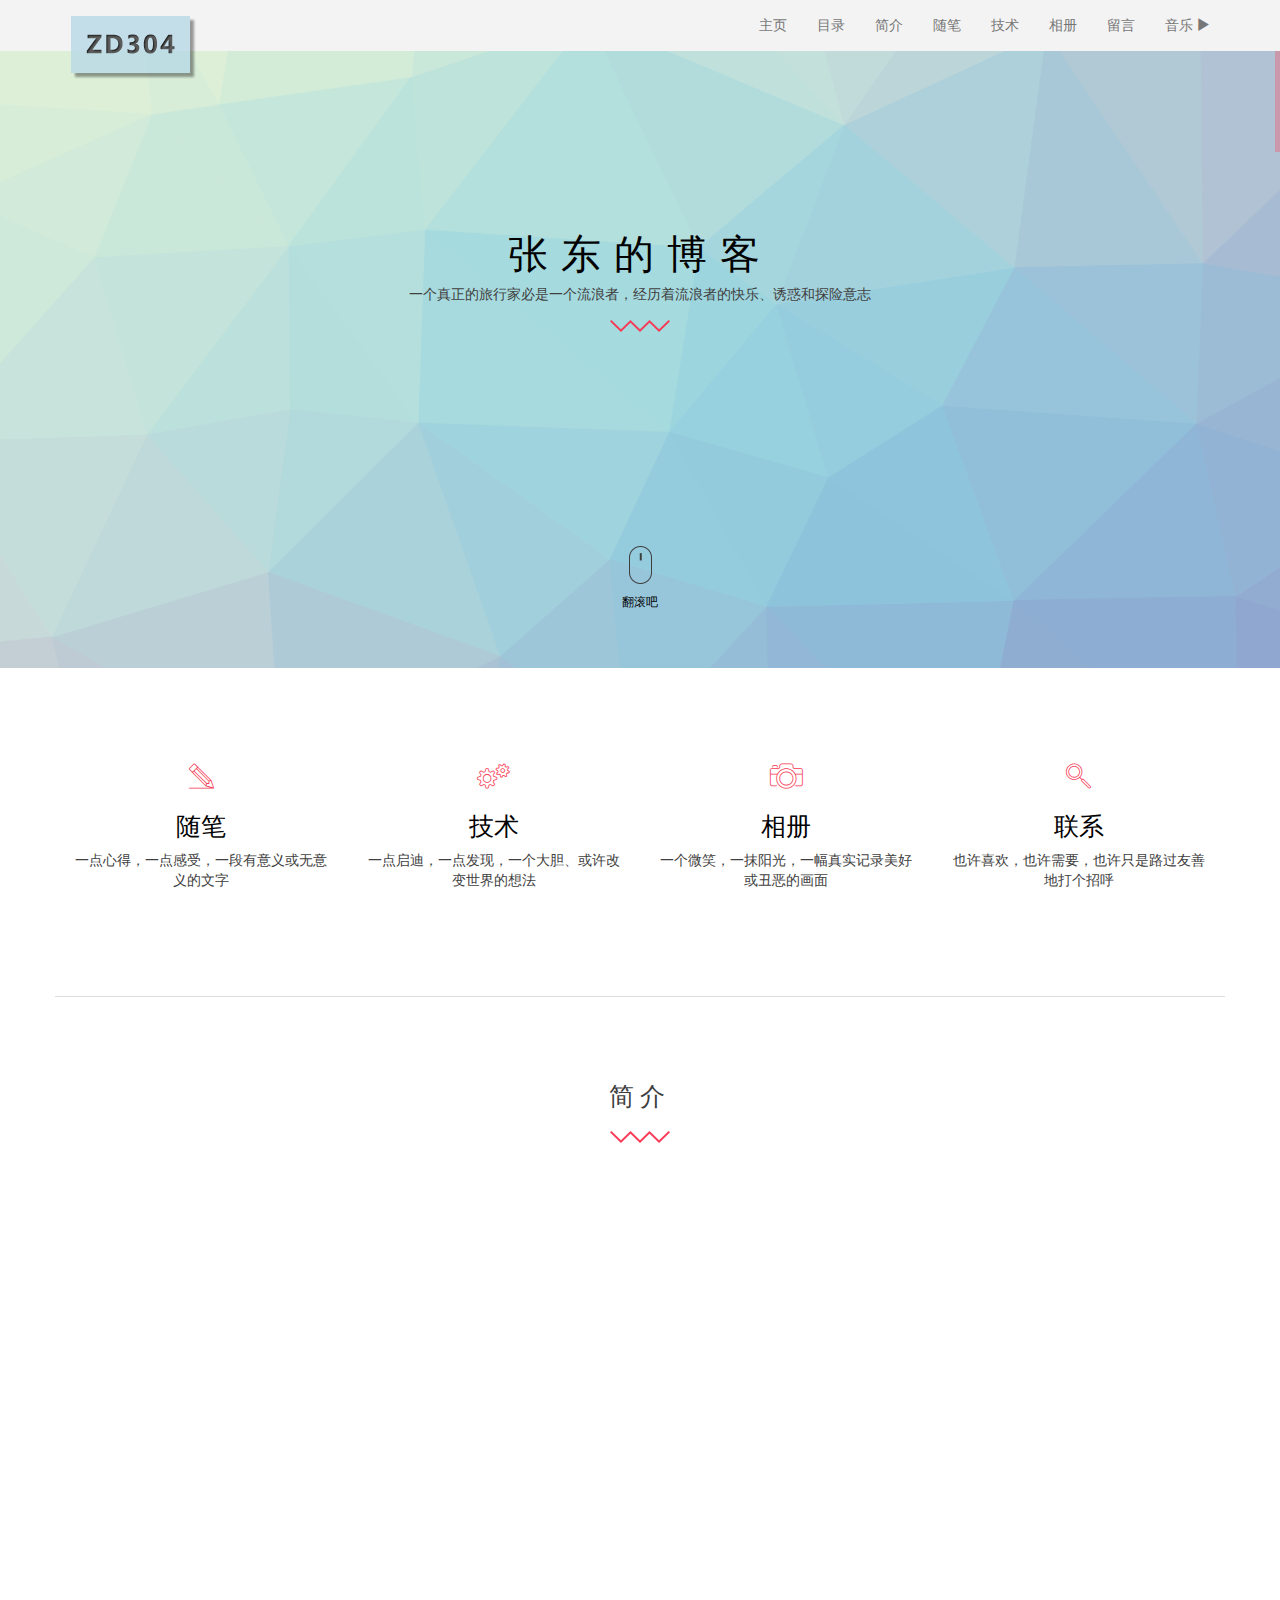
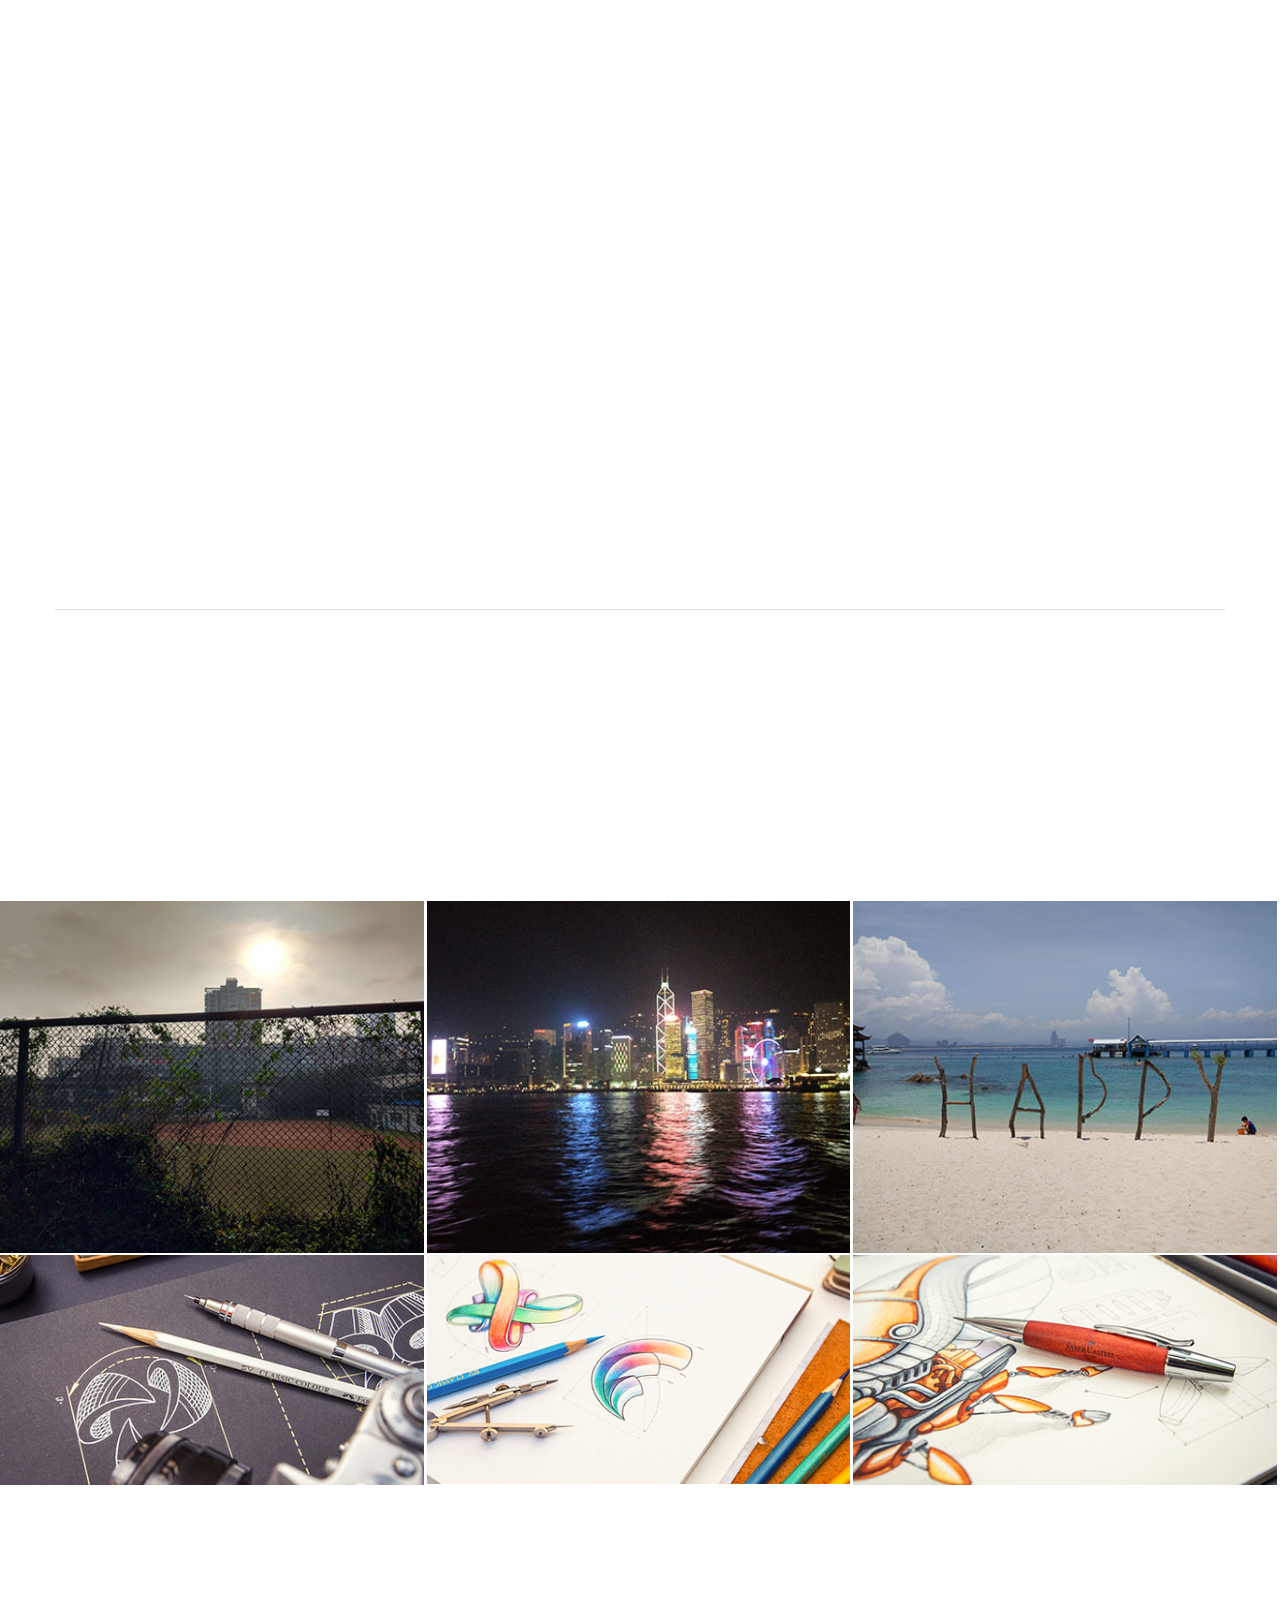
==== commit e6cf7692: "fix" ====
--- a/index.html
+++ b/index.html
@@ -143,17 +143,19 @@
                     <div class="text-left" style="border-bottom: 1px solid #ddd;">
                         <h4><span class="glyphicon glyphicon-user" aria-hidden="true"></span><strong>&nbsp;基本信息</strong></h4>
                     </div>
-					<div class="text-left col-md-6">
+					<div class="text-left col-md-6 col-xs-6">
                         <p>姓名</p>
 						<p>学历</p>
 						<p>毕业院校</p>
 						<p>毕业年份</p>
-                    </div>
-					<div class="text-left col-md-6" style="border-left: 1px solid #ddd;">
+                   		<p>联系电话</p>
+                    </div>
+					<div class="text-left col-md-6 col-xs-6" style="border-left: 1px solid #ddd;">
                         <p>张东</p>
 						<p>本科</p>
 						<p>北京交通大学</p>
 						<p>2013</p>
+                   		<p>15210582652</p>
                     </div>
 					
                     <div class="text-left" style="border-bottom: 1px solid #ddd;">
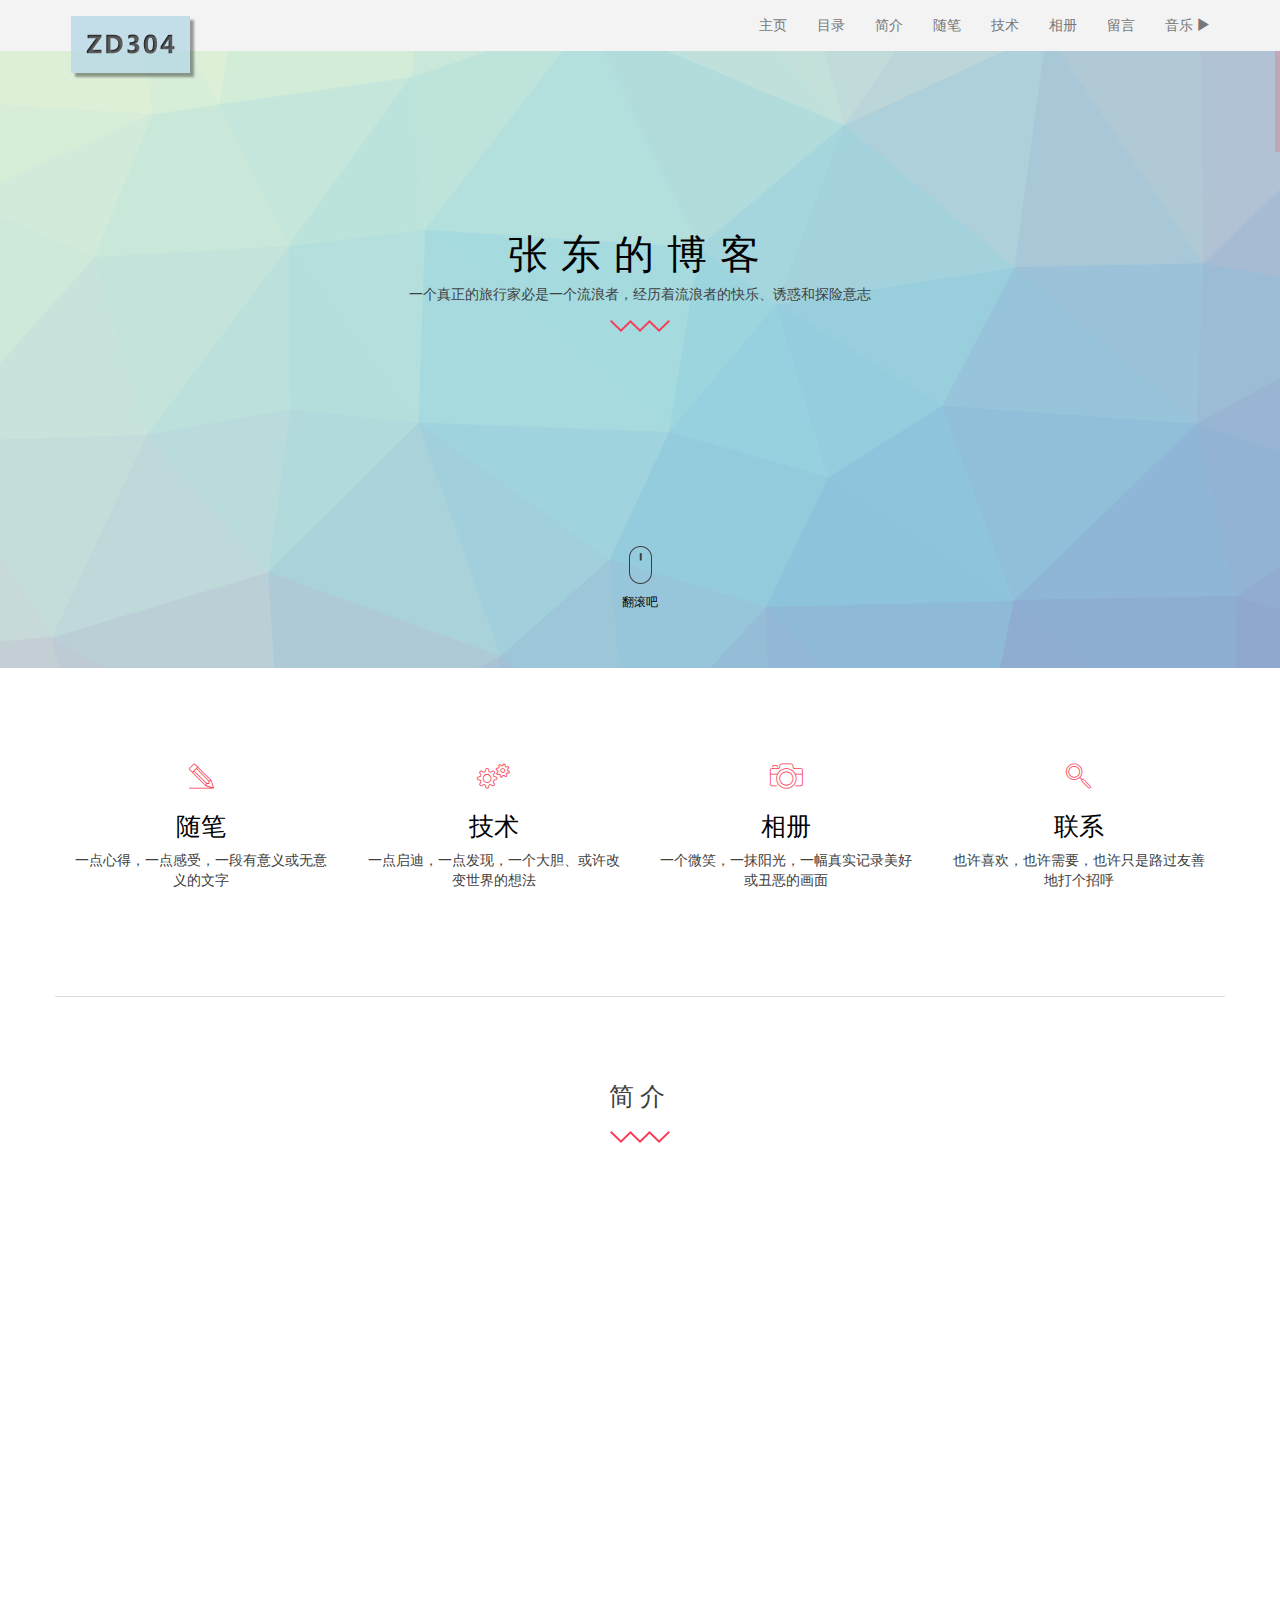
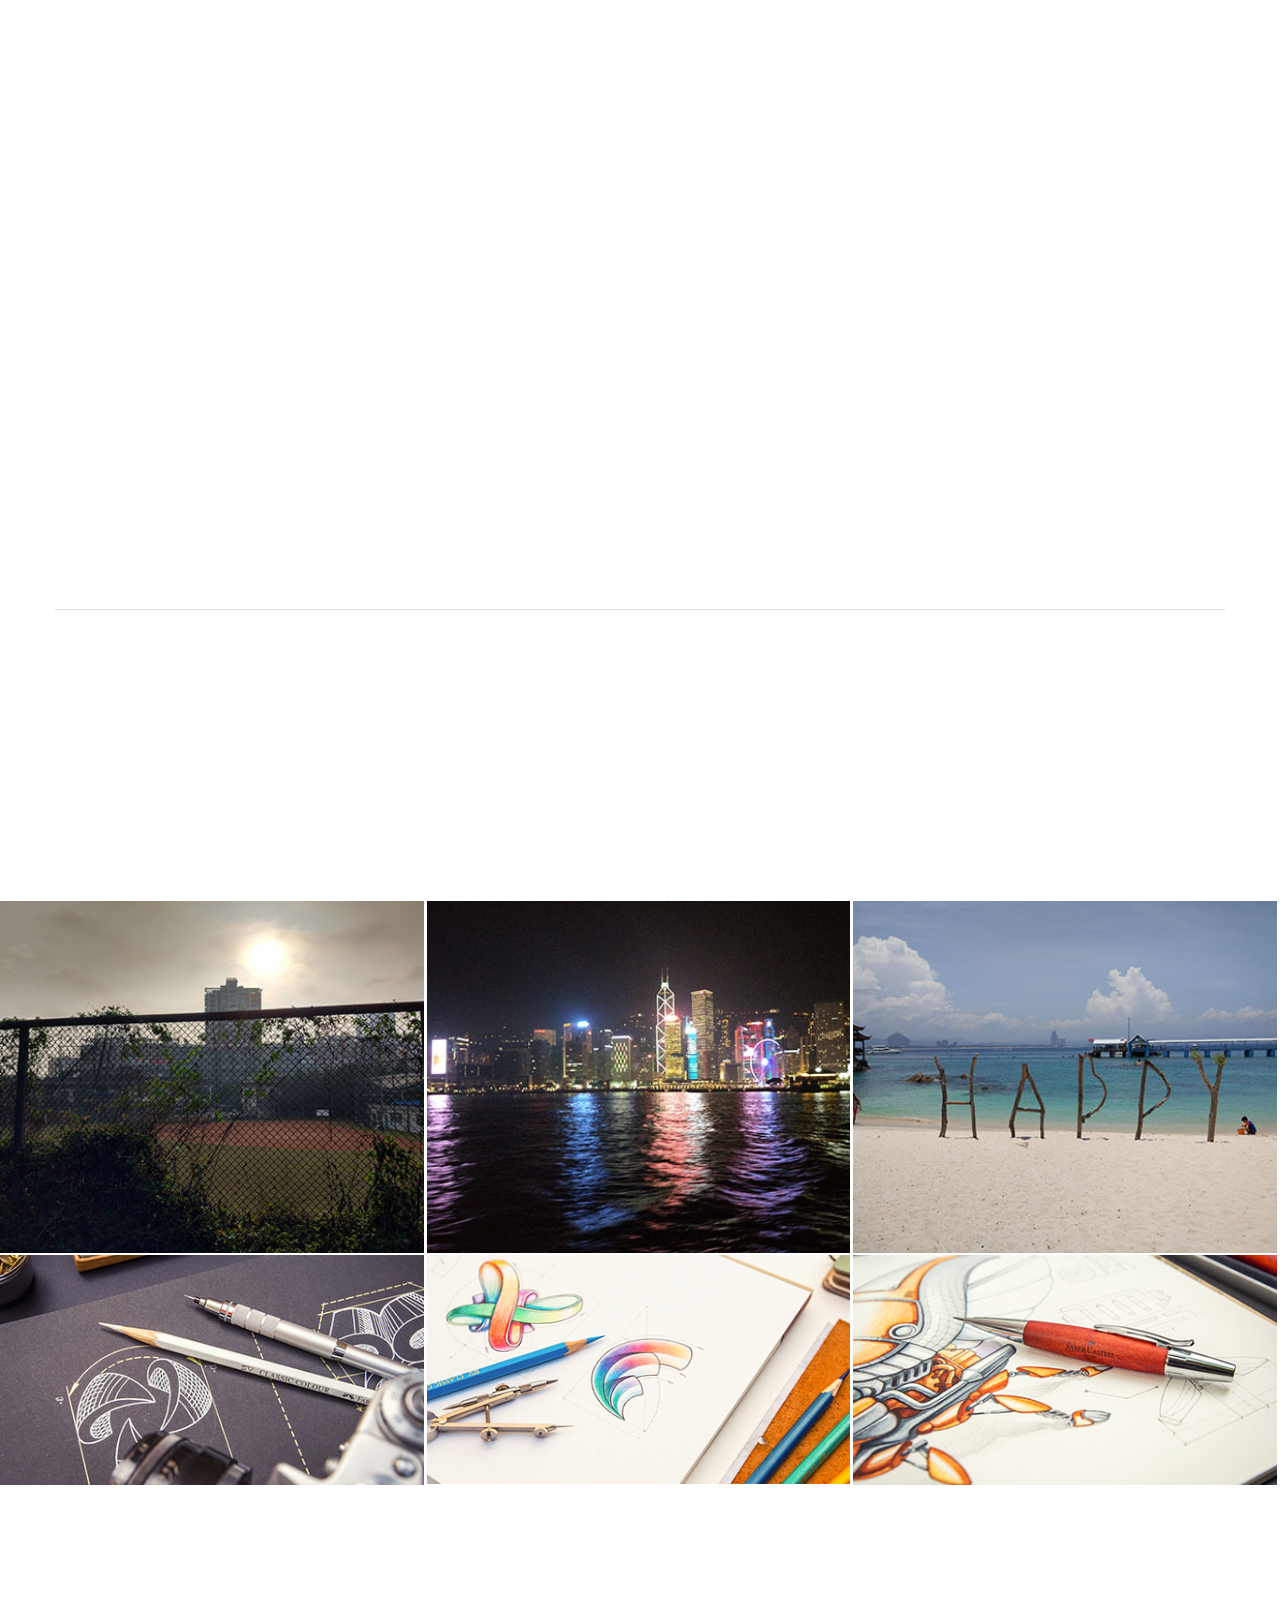
==== commit a318cc56: "preload" ====
--- a/index.html
+++ b/index.html
@@ -39,9 +39,9 @@
 
 <body>
 	<!-- Preloader -->
-	<!-- div id="preloader">
+	<div id="preloader">
 		<div id="status">&nbsp;</div>
-	</div -->
+	</div>
 
     <script src="js/code_reuse.js"></script>
     <script>
--- a/css/style.css
+++ b/css/style.css
@@ -374,6 +374,7 @@
 	text-transform: uppercase;
 	letter-spacing: 2px;
 	transition: all 1s;
+	margin-top: 50px;
 }
 .show-pic-btn:hover{
 	/*background: #f74d65;*/
@@ -386,6 +387,7 @@
 	text-transform: uppercase;
 	letter-spacing: 2px;
 	transition: all 1s;
+	margin-top: 50px;
 }
 .call_to_action .container{
 	padding-bottom: 60px;
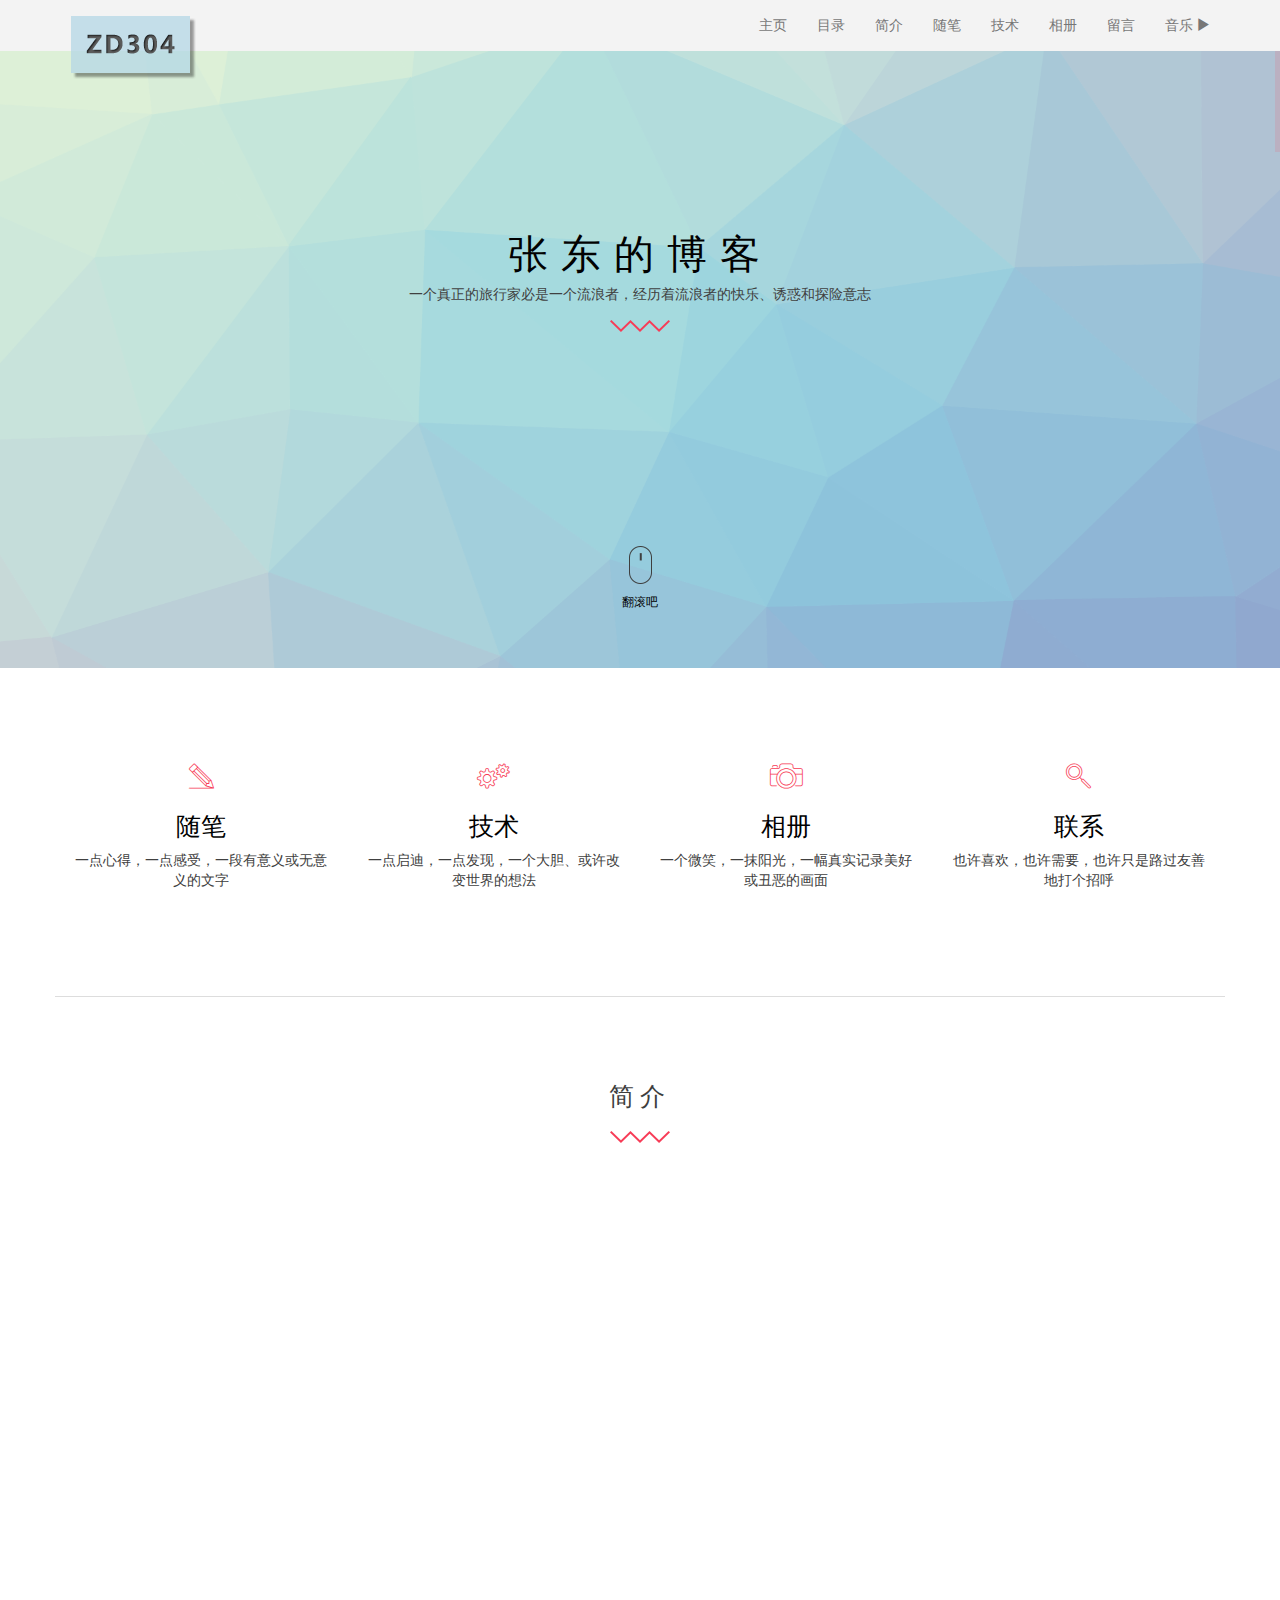
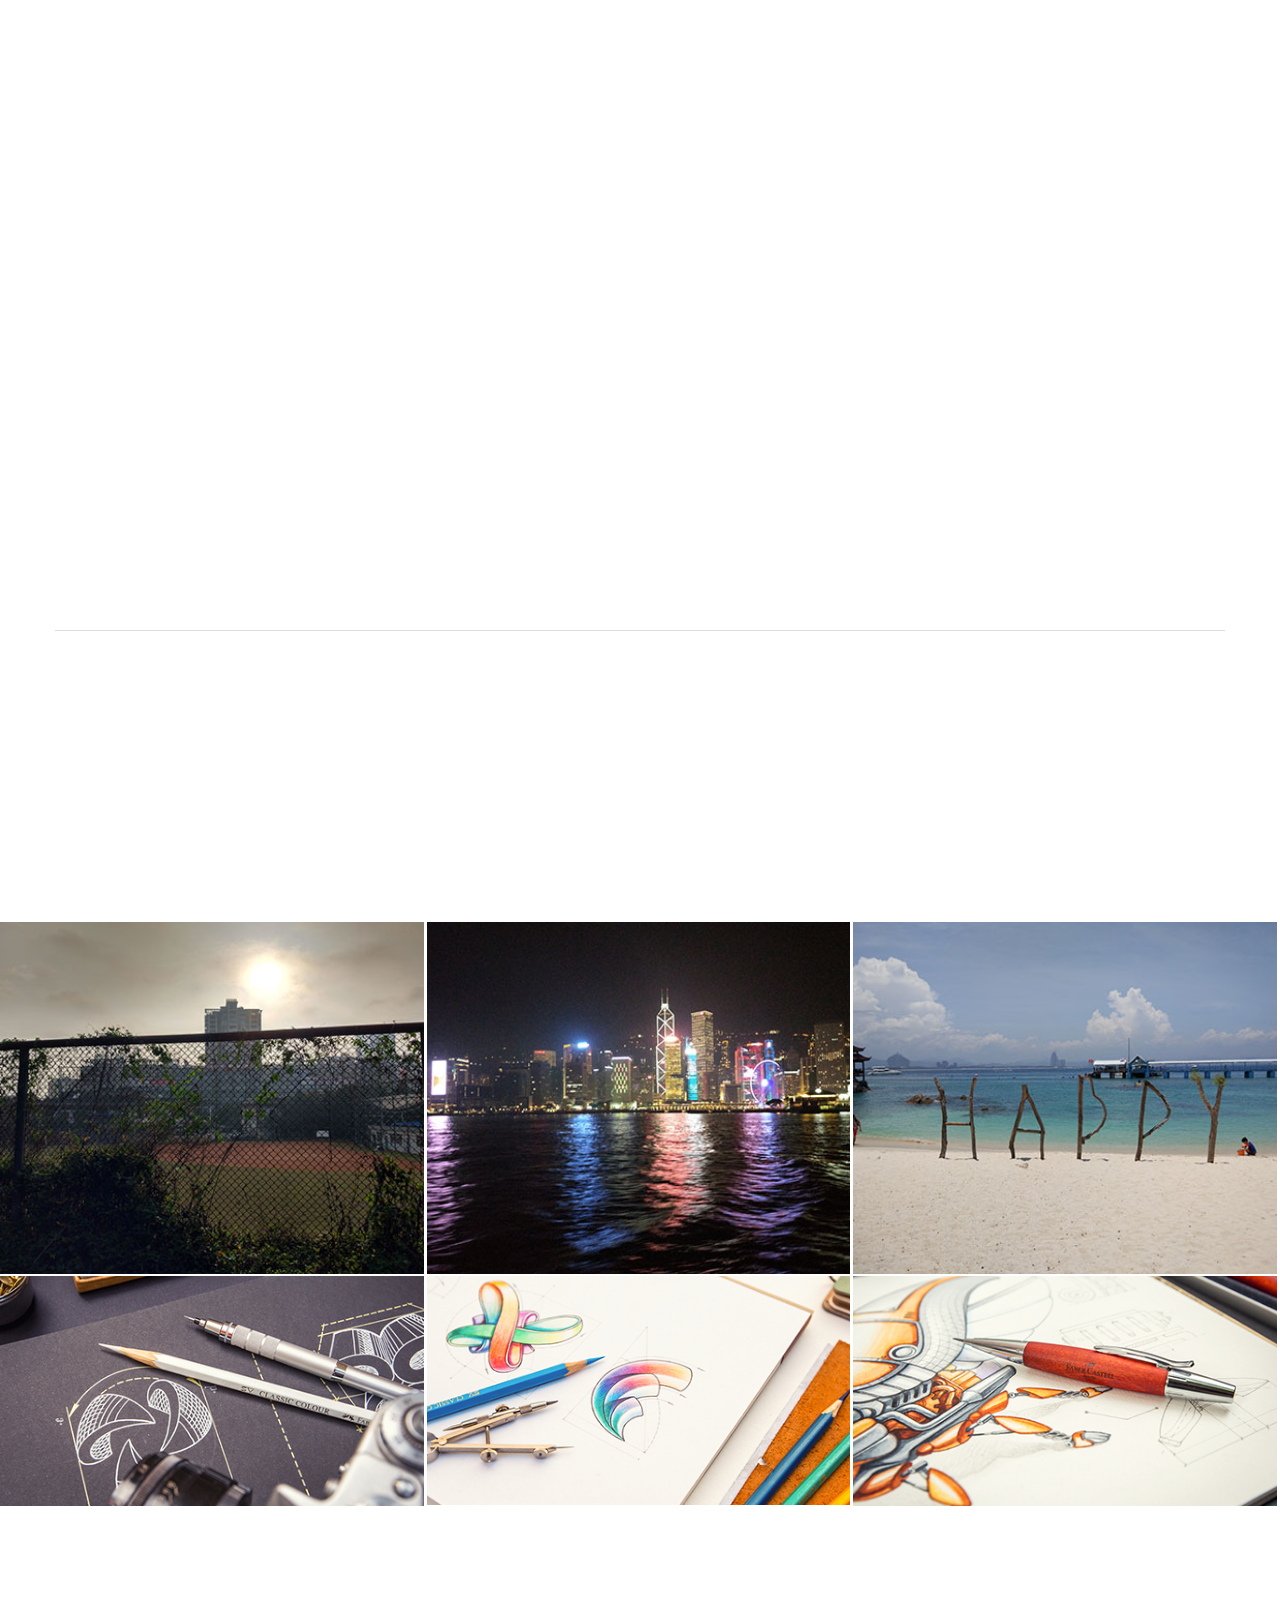
==== commit 27603fbf: "github update" ====
--- a/index.html
+++ b/index.html
@@ -149,6 +149,7 @@
 						<p>毕业院校</p>
 						<p>毕业年份</p>
                    		<p>联系电话</p>
+                   		<p>个人仓库</p>
                     </div>
 					<div class="text-left col-md-6 col-xs-6" style="border-left: 1px solid #ddd;">
                         <p>张东</p>
@@ -156,6 +157,12 @@
 						<p>北京交通大学</p>
 						<p>2013</p>
                    		<p>15210582652</p>
+                   		<a href="https://github.com/zd304/" target="_blank">
+                   			<span class="icon icon--github">
+								<svg viewBox="0 0 16 16" width="16px" height="16px"><path fill="#828282" d="M7.999,0.431c-4.285,0-7.76,3.474-7.76,7.761 c0,3.428,2.223,6.337,5.307,7.363c0.388,0.071,0.53-0.168,0.53-0.374c0-0.184-0.007-0.672-0.01-1.32 c-2.159,0.469-2.614-1.04-2.614-1.04c-0.353-0.896-0.862-1.135-0.862-1.135c-0.705-0.481,0.053-0.472,0.053-0.472 c0.779,0.055,1.189,0.8,1.189,0.8c0.692,1.186,1.816,0.843,2.258,0.645c0.071-0.502,0.271-0.843,0.493-1.037 C4.86,11.425,3.049,10.76,3.049,7.786c0-0.847,0.302-1.54,0.799-2.082C3.768,5.507,3.501,4.718,3.924,3.65 c0,0,0.652-0.209,2.134,0.796C6.677,4.273,7.34,4.187,8,4.184c0.659,0.003,1.323,0.089,1.943,0.261 c1.482-1.004,2.132-0.796,2.132-0.796c0.423,1.068,0.157,1.857,0.077,2.054c0.497,0.542,0.798,1.235,0.798,2.082 c0,2.981-1.814,3.637-3.543,3.829c0.279,0.24,0.527,0.713,0.527,1.437c0,1.037-0.01,1.874-0.01,2.129 c0,0.208,0.14,0.449,0.534,0.373c3.081-1.028,5.302-3.935,5.302-7.362C15.76,3.906,12.285,0.431,7.999,0.431z"></path></svg>
+							</span>
+							<span class="username">ZD的仓库</span>
+                   		</a>                   		
                     </div>
 					
                     <div class="text-left" style="border-bottom: 1px solid #ddd;">
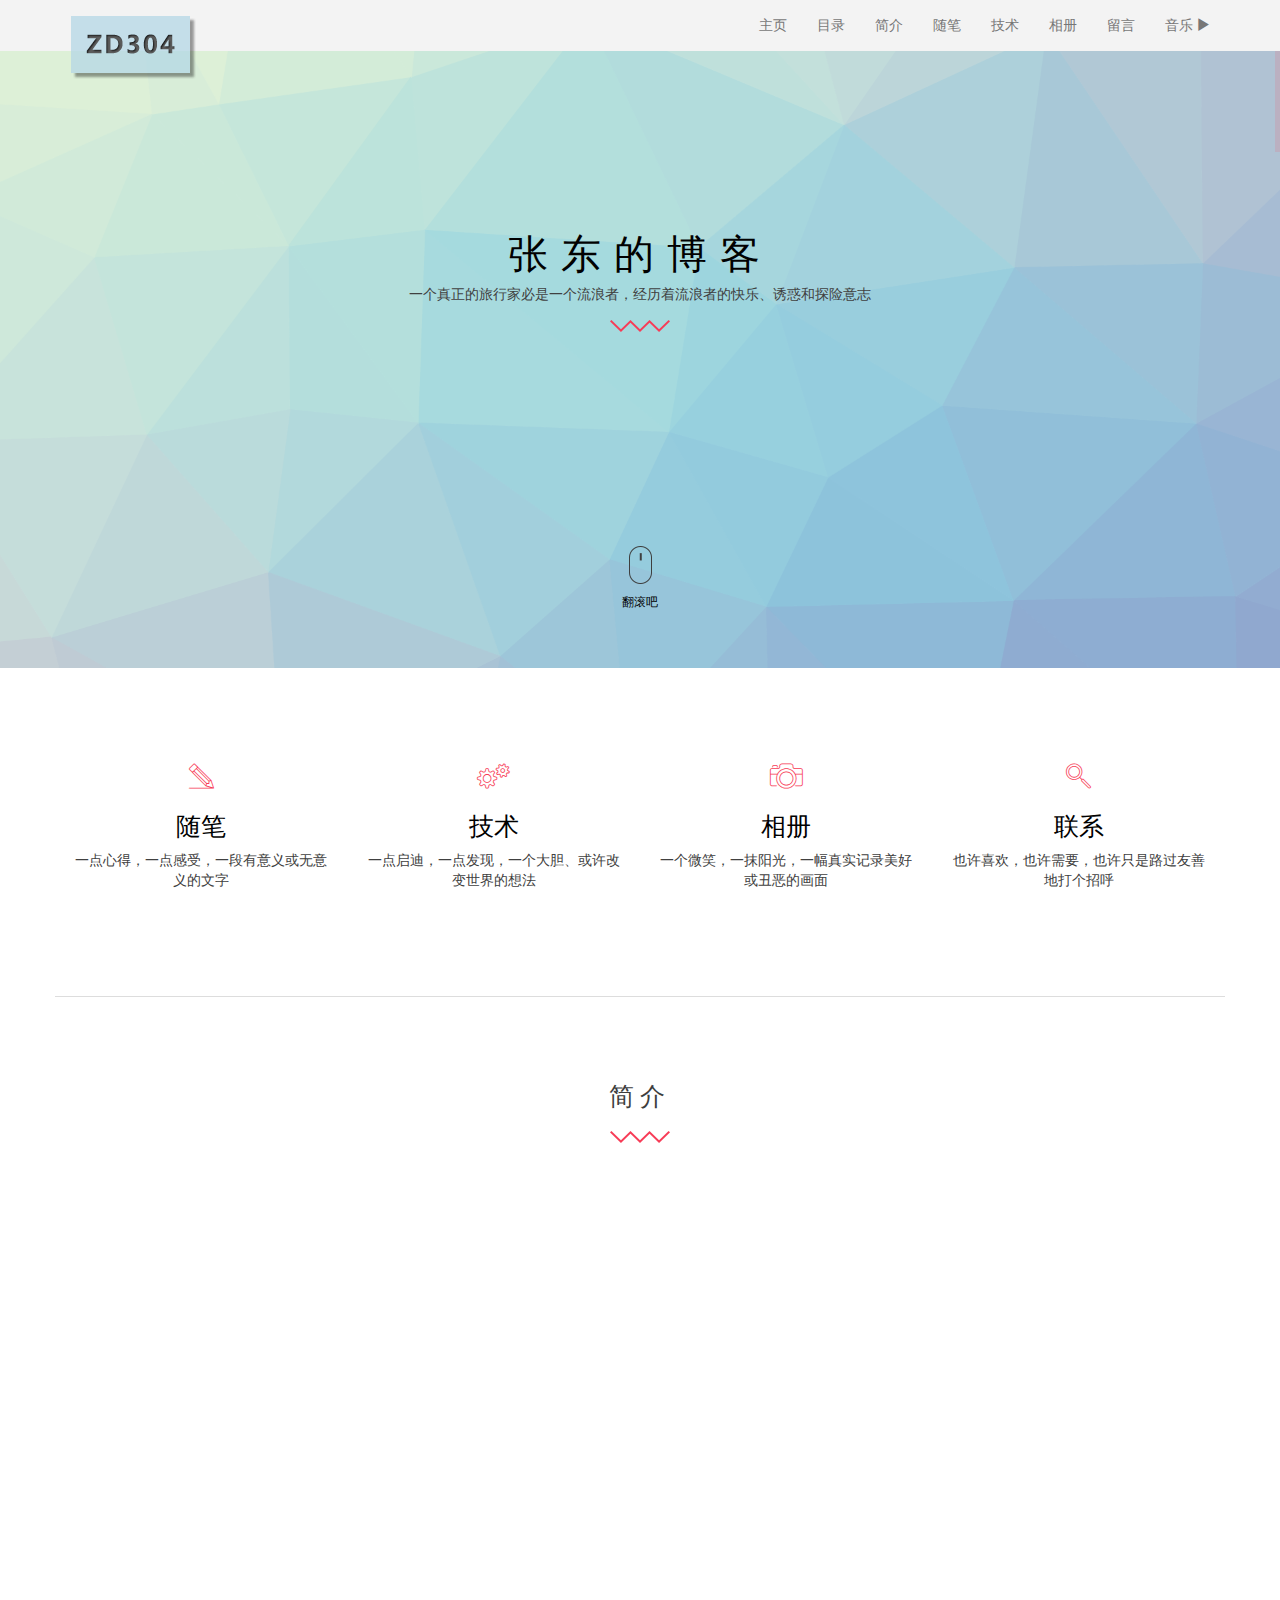
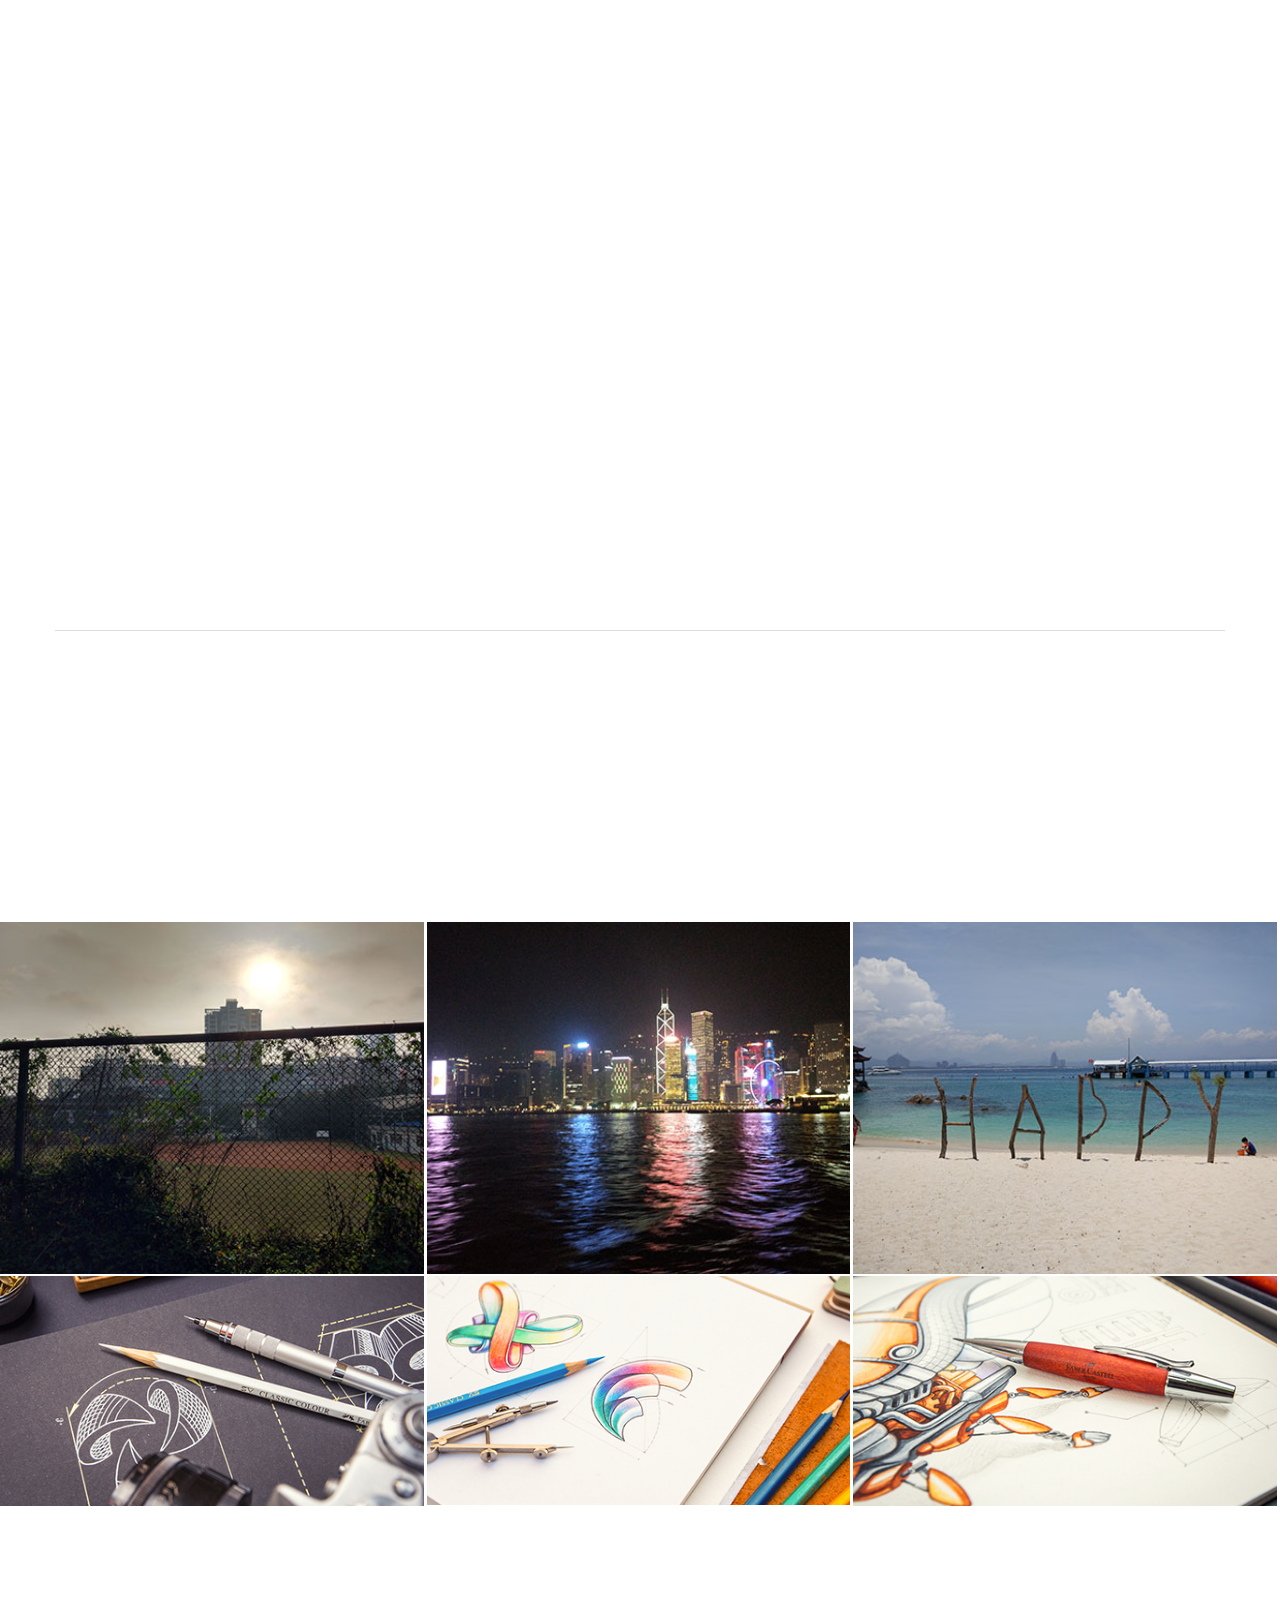
==== commit f6285126: "test" ====
--- a/index.html
+++ b/index.html
@@ -398,8 +398,20 @@
     <script>
 		SetBottom(".");
 	</script>
-
-
+	<!-- DOM元素 -->
+	<!-- 根据站点情况，配置data-url或data-sourceId中的一个即可 -->
+	<span 
+		lang="join-count" 
+		class="join-count" 
+		data-url="" 
+		data-sourceId=""
+		id="TALK_LIST"
+	>0</span>
+	<script>
+		var span = document.getElementById("TALK_LIST");
+		span.setAttribute("data-url", document.location.href);
+		span.setAttribute("data-sourceId", document.location.href);
+	</script>
 <!-- =========================
      SCRIPTS 
 ============================== -->
@@ -418,6 +430,7 @@
 	</script>
 	
 	<!-- 网易云跟帖 -->
+	<script>var yunModuleEnv = true;</script>
 	<script src="https://img1.cache.netease.com/f2e/tie/yun/sdk/loader.js"></script>
 	<script>
 		var cloudTieConfig = {
@@ -428,6 +441,9 @@
 		};
 		var yunManualLoad = true;
 		Tie.loader("aHR0cHM6Ly9hcGkuZ2VudGllLjE2My5jb20vcGMvbGl2ZXNjcmlwdC5odG1s", true);
+		// JavaScript 配置
+		var yunTieProductKey = "06ed018792cc445cae5084e8fb7c09aa";
+		Tie.loader("aHR0cHM6Ly9hcGkuZ2VudGllLjE2My5jb20vZXh0ZW5kL2xpc3Rfam9pbl9zY3JpcHQuaHRtbA==", true);
 	</script>
 </body>
 
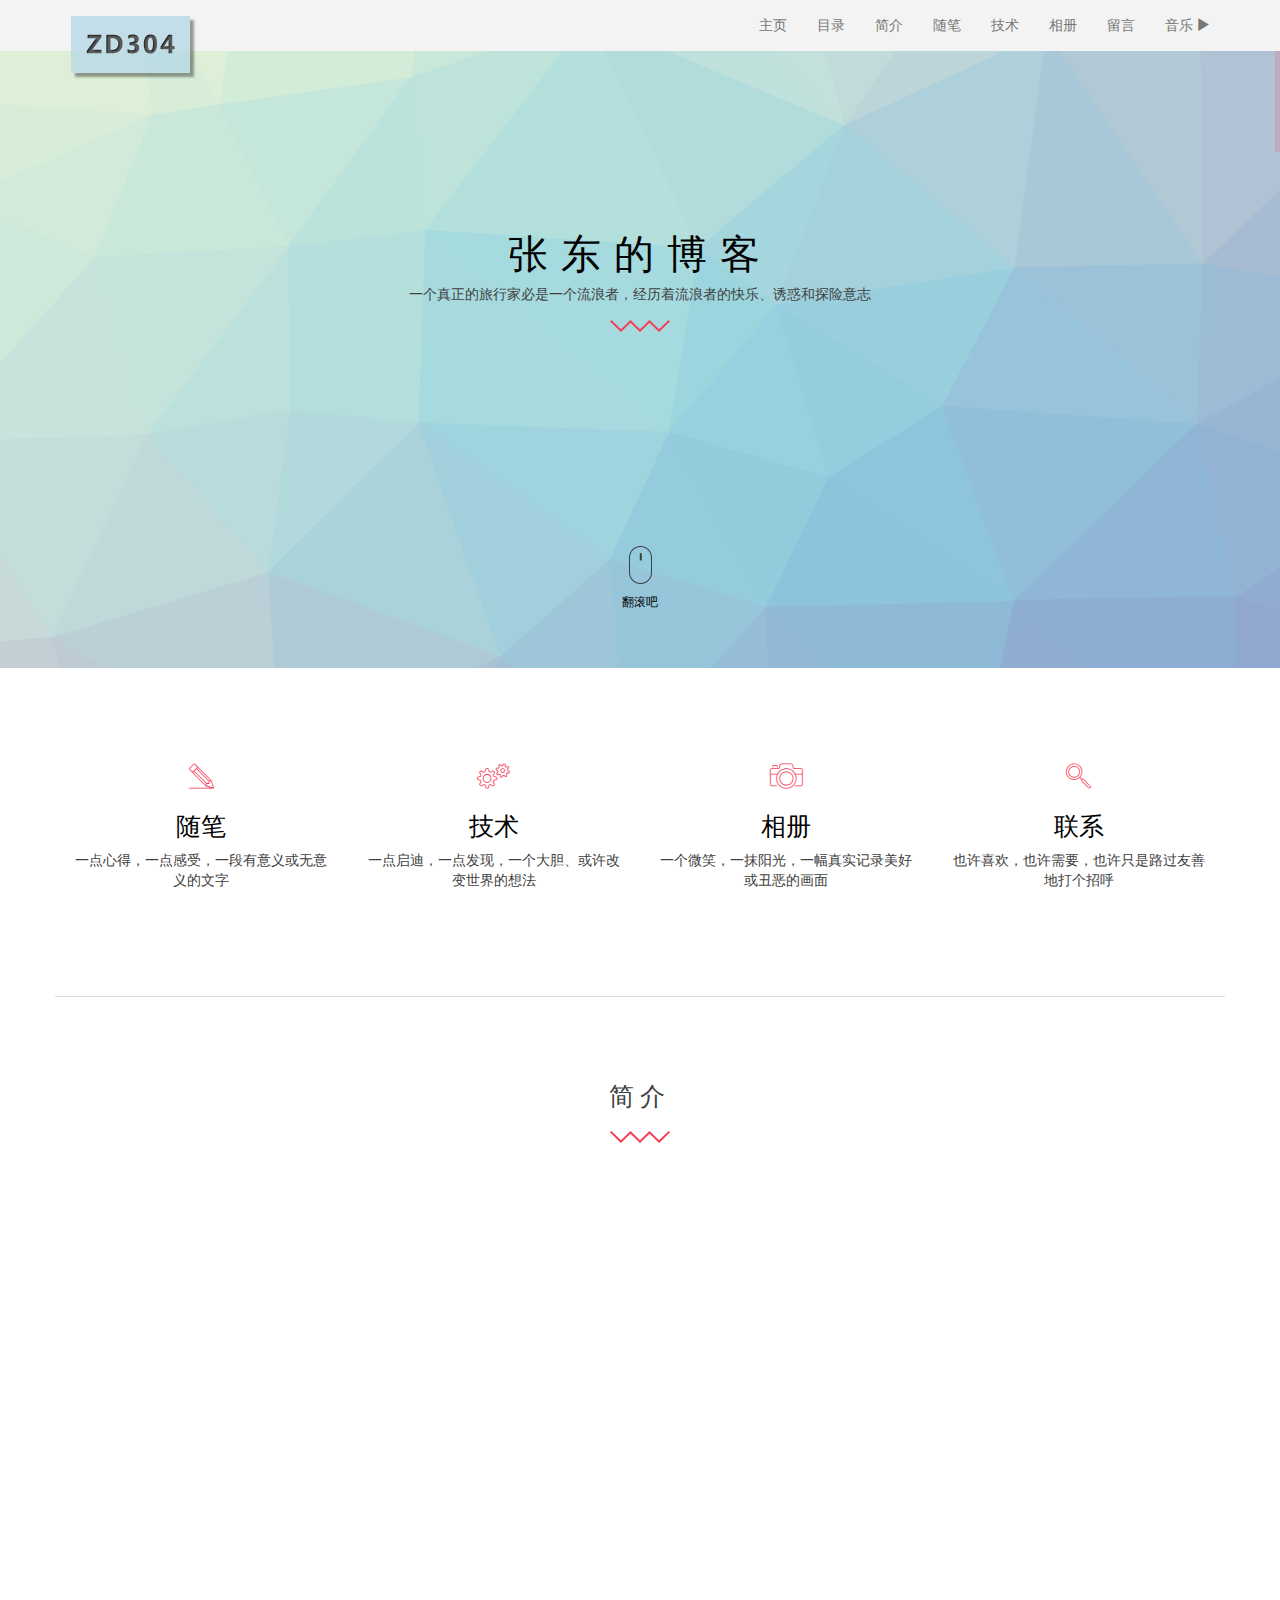
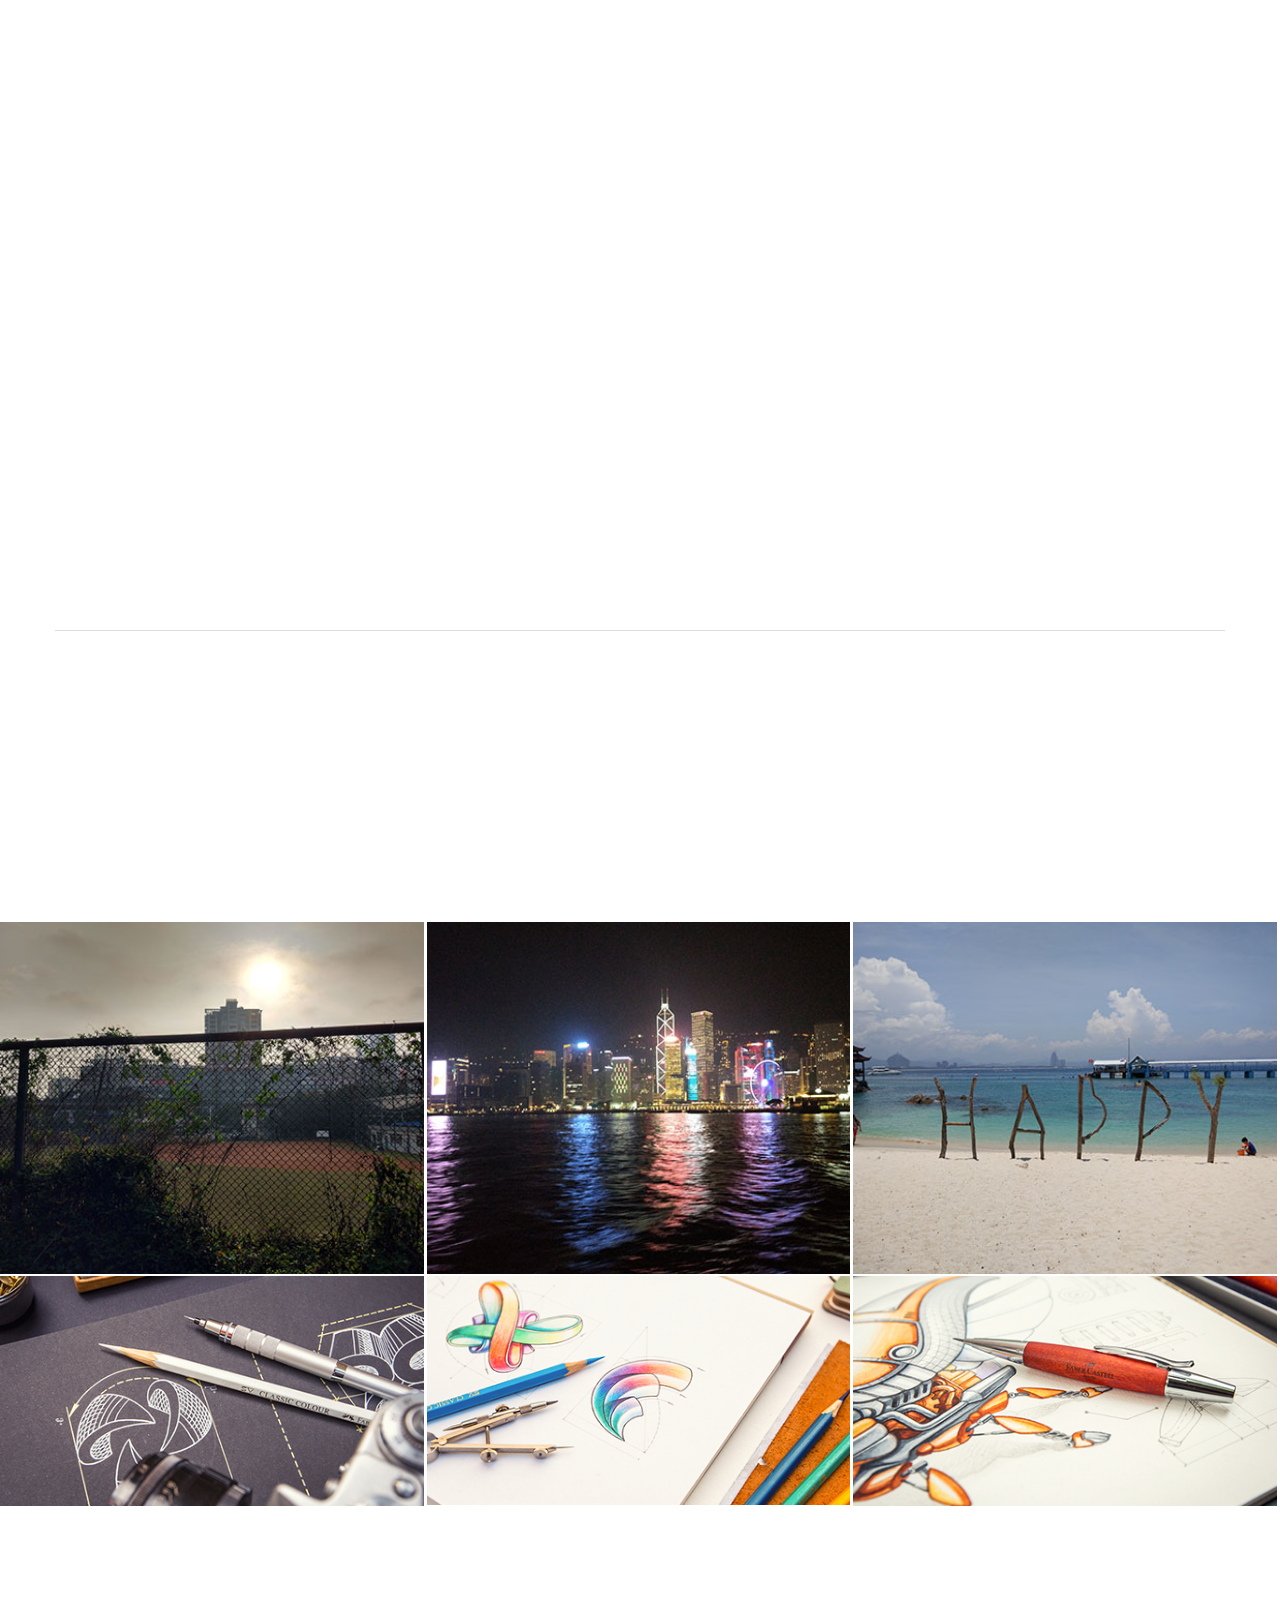
==== commit 48191f70: "revert test" ====
--- a/index.html
+++ b/index.html
@@ -398,20 +398,6 @@
     <script>
 		SetBottom(".");
 	</script>
-	<!-- DOM元素 -->
-	<!-- 根据站点情况，配置data-url或data-sourceId中的一个即可 -->
-	<span 
-		lang="join-count" 
-		class="join-count" 
-		data-url="" 
-		data-sourceId=""
-		id="TALK_LIST"
-	>0</span>
-	<script>
-		var span = document.getElementById("TALK_LIST");
-		span.setAttribute("data-url", document.location.href);
-		span.setAttribute("data-sourceId", document.location.href);
-	</script>
 <!-- =========================
      SCRIPTS 
 ============================== -->
@@ -430,7 +416,6 @@
 	</script>
 	
 	<!-- 网易云跟帖 -->
-	<script>var yunModuleEnv = true;</script>
 	<script src="https://img1.cache.netease.com/f2e/tie/yun/sdk/loader.js"></script>
 	<script>
 		var cloudTieConfig = {
@@ -441,9 +426,6 @@
 		};
 		var yunManualLoad = true;
 		Tie.loader("aHR0cHM6Ly9hcGkuZ2VudGllLjE2My5jb20vcGMvbGl2ZXNjcmlwdC5odG1s", true);
-		// JavaScript 配置
-		var yunTieProductKey = "06ed018792cc445cae5084e8fb7c09aa";
-		Tie.loader("aHR0cHM6Ly9hcGkuZ2VudGllLjE2My5jb20vZXh0ZW5kL2xpc3Rfam9pbl9zY3JpcHQuaHRtbA==", true);
 	</script>
 </body>
 
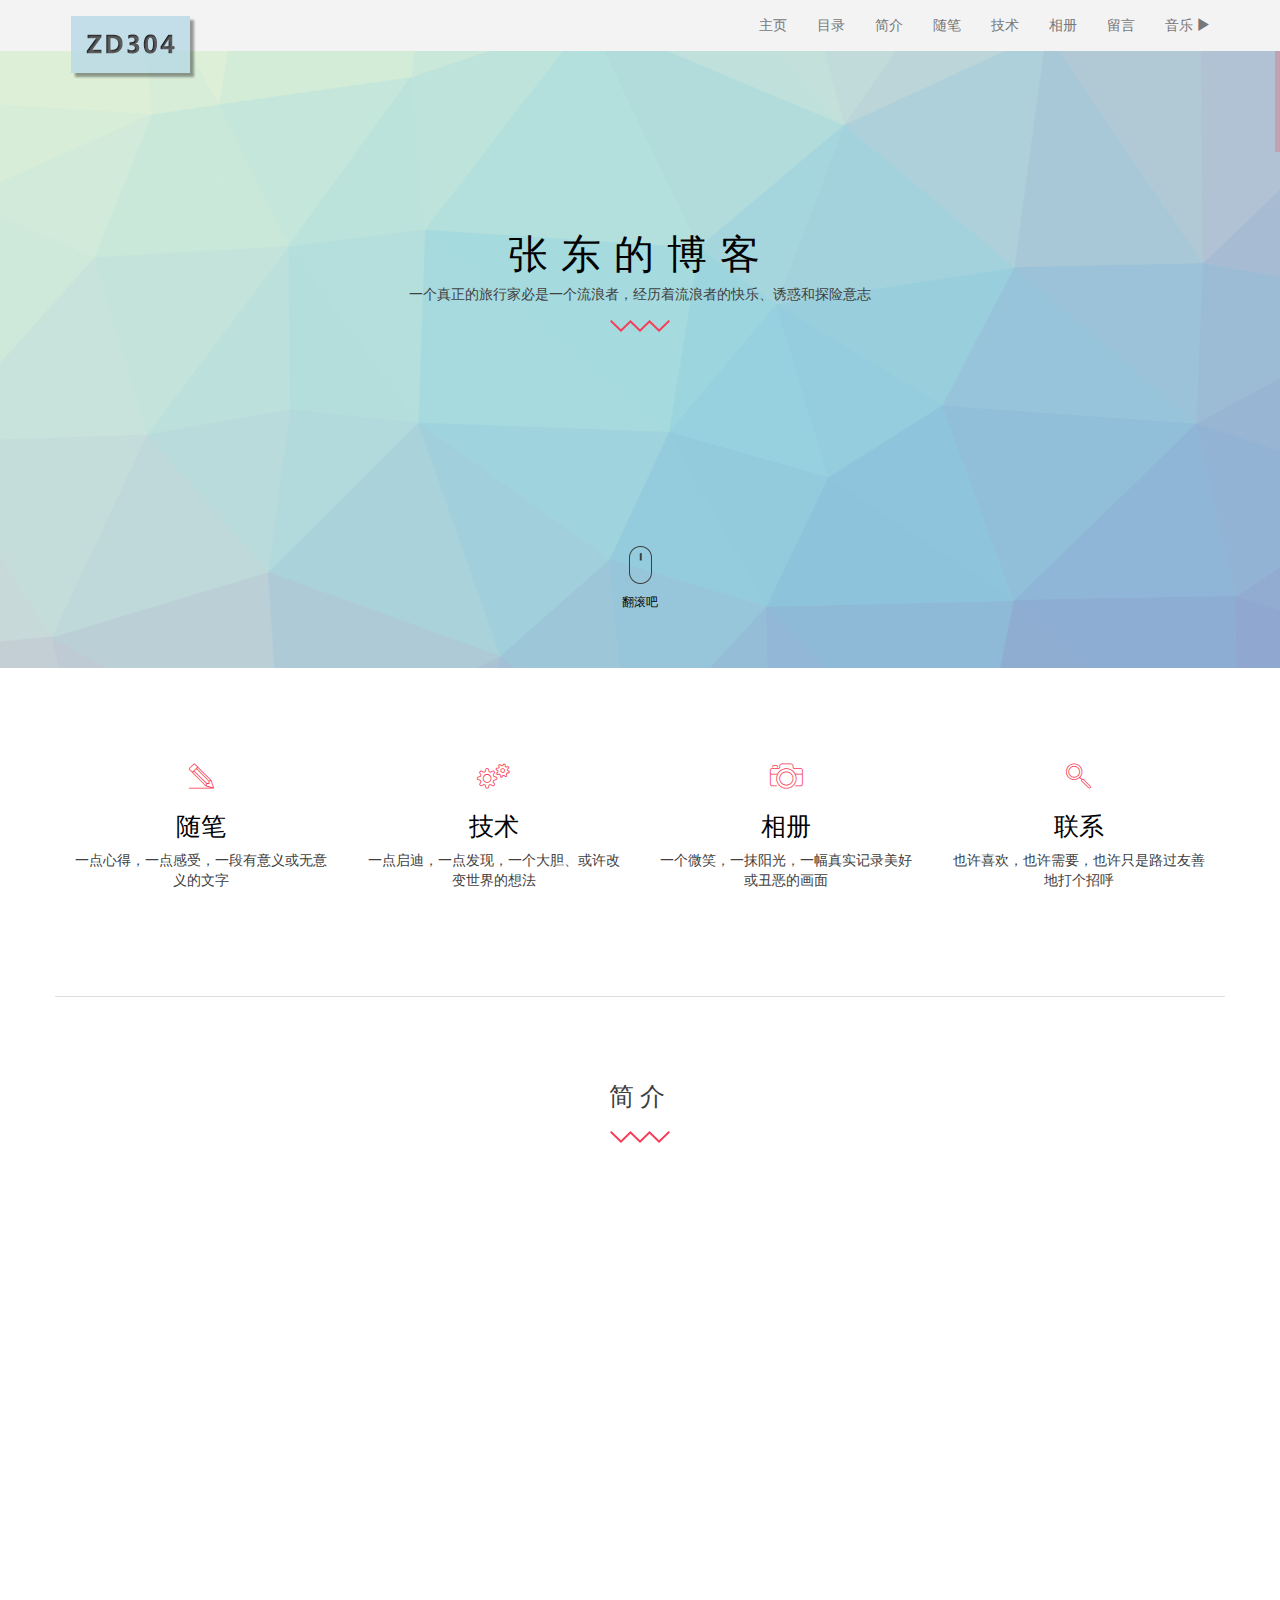
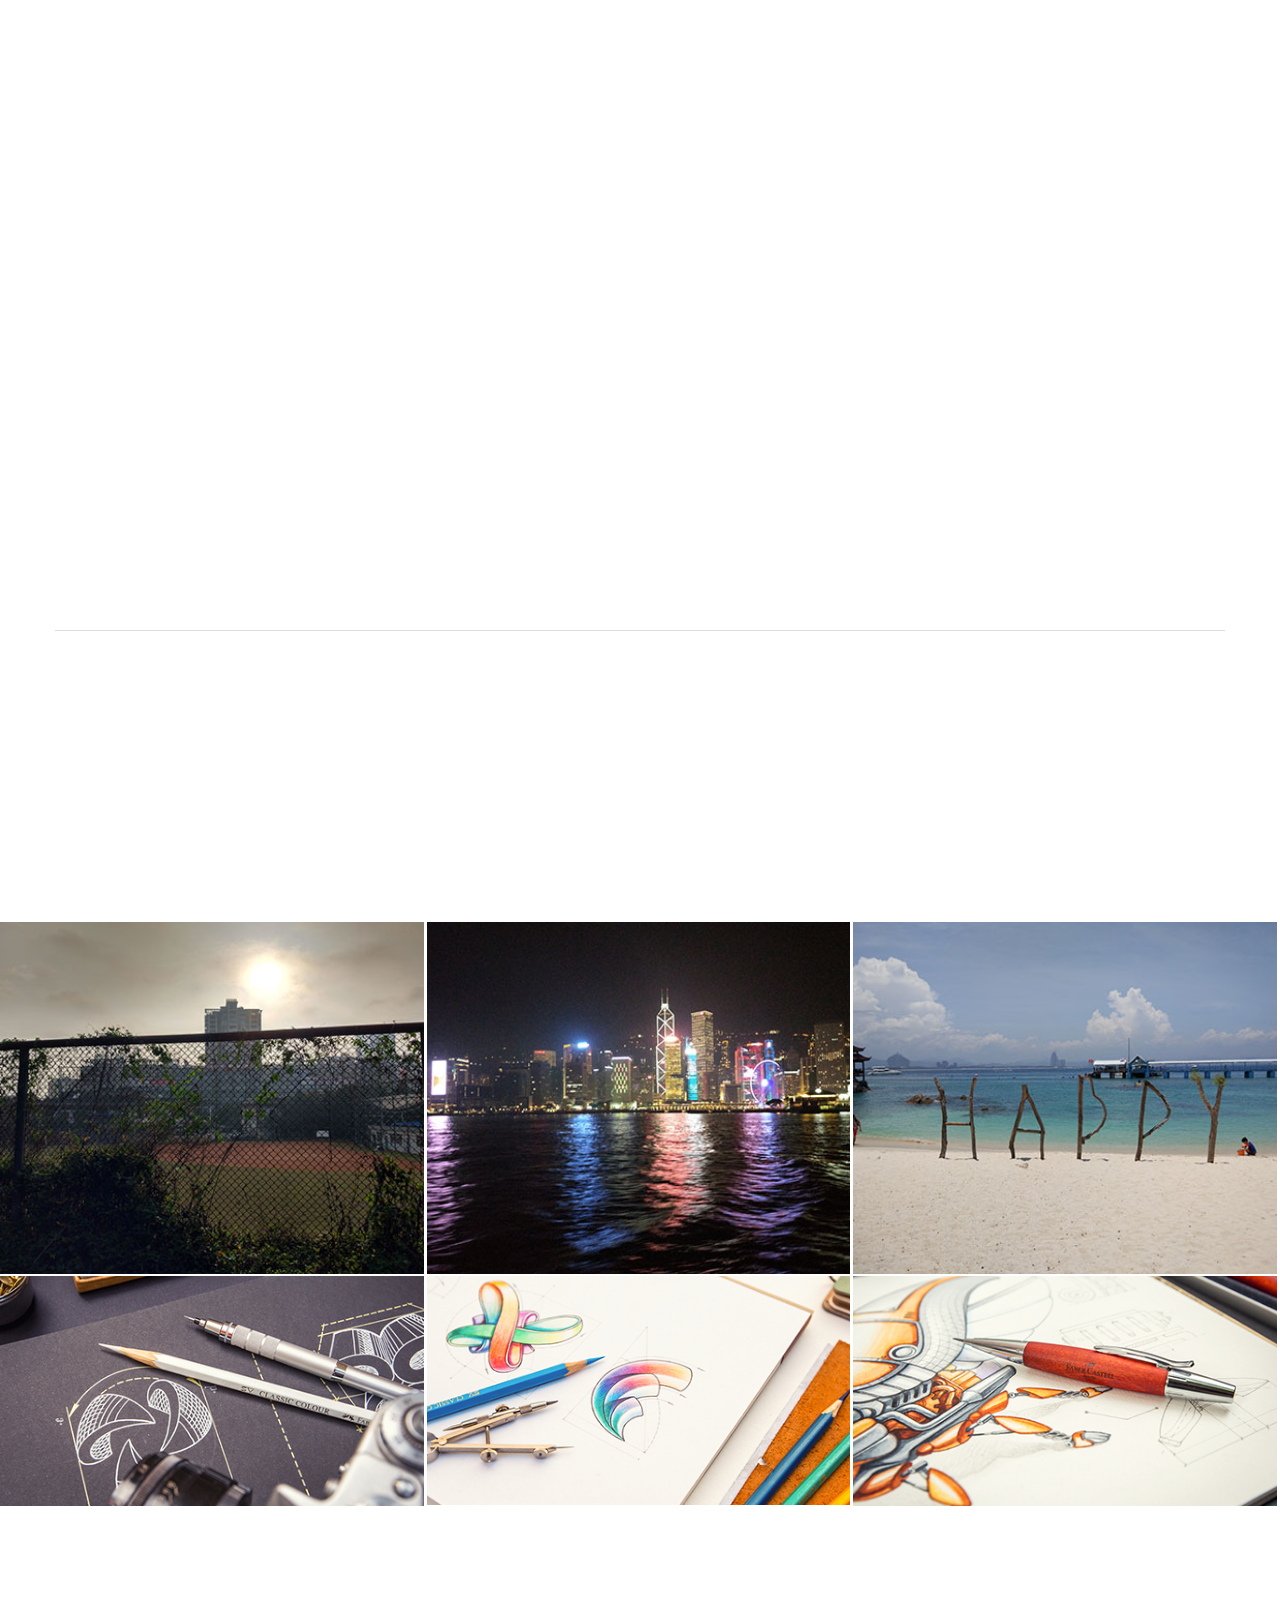
==== commit 217af58a: "新建技术文档" ====
--- a/index.html
+++ b/index.html
@@ -284,8 +284,8 @@
         <div class="container">
             <div class="owl-carousel">
                 <div class="single_testimonial text-center wow fadeInUp animated">
-					<h4>- 暂无 -</h4>
-                    <p>敬请期待……</p>
+					<a href="web/essay/ForeachStillGC.html"><h4>- foreach循环还会产生GC吗？ -</h4>
+                    <p>项目上踩了个坑，这里翻译别人的文章来记录一下踩的坑，不要再说Unity5.6以后foreach没有GC了！</p>
                 </div>
                 <div class="single_testimonial text-center">
                     <h4>- 暂无 -</h4>
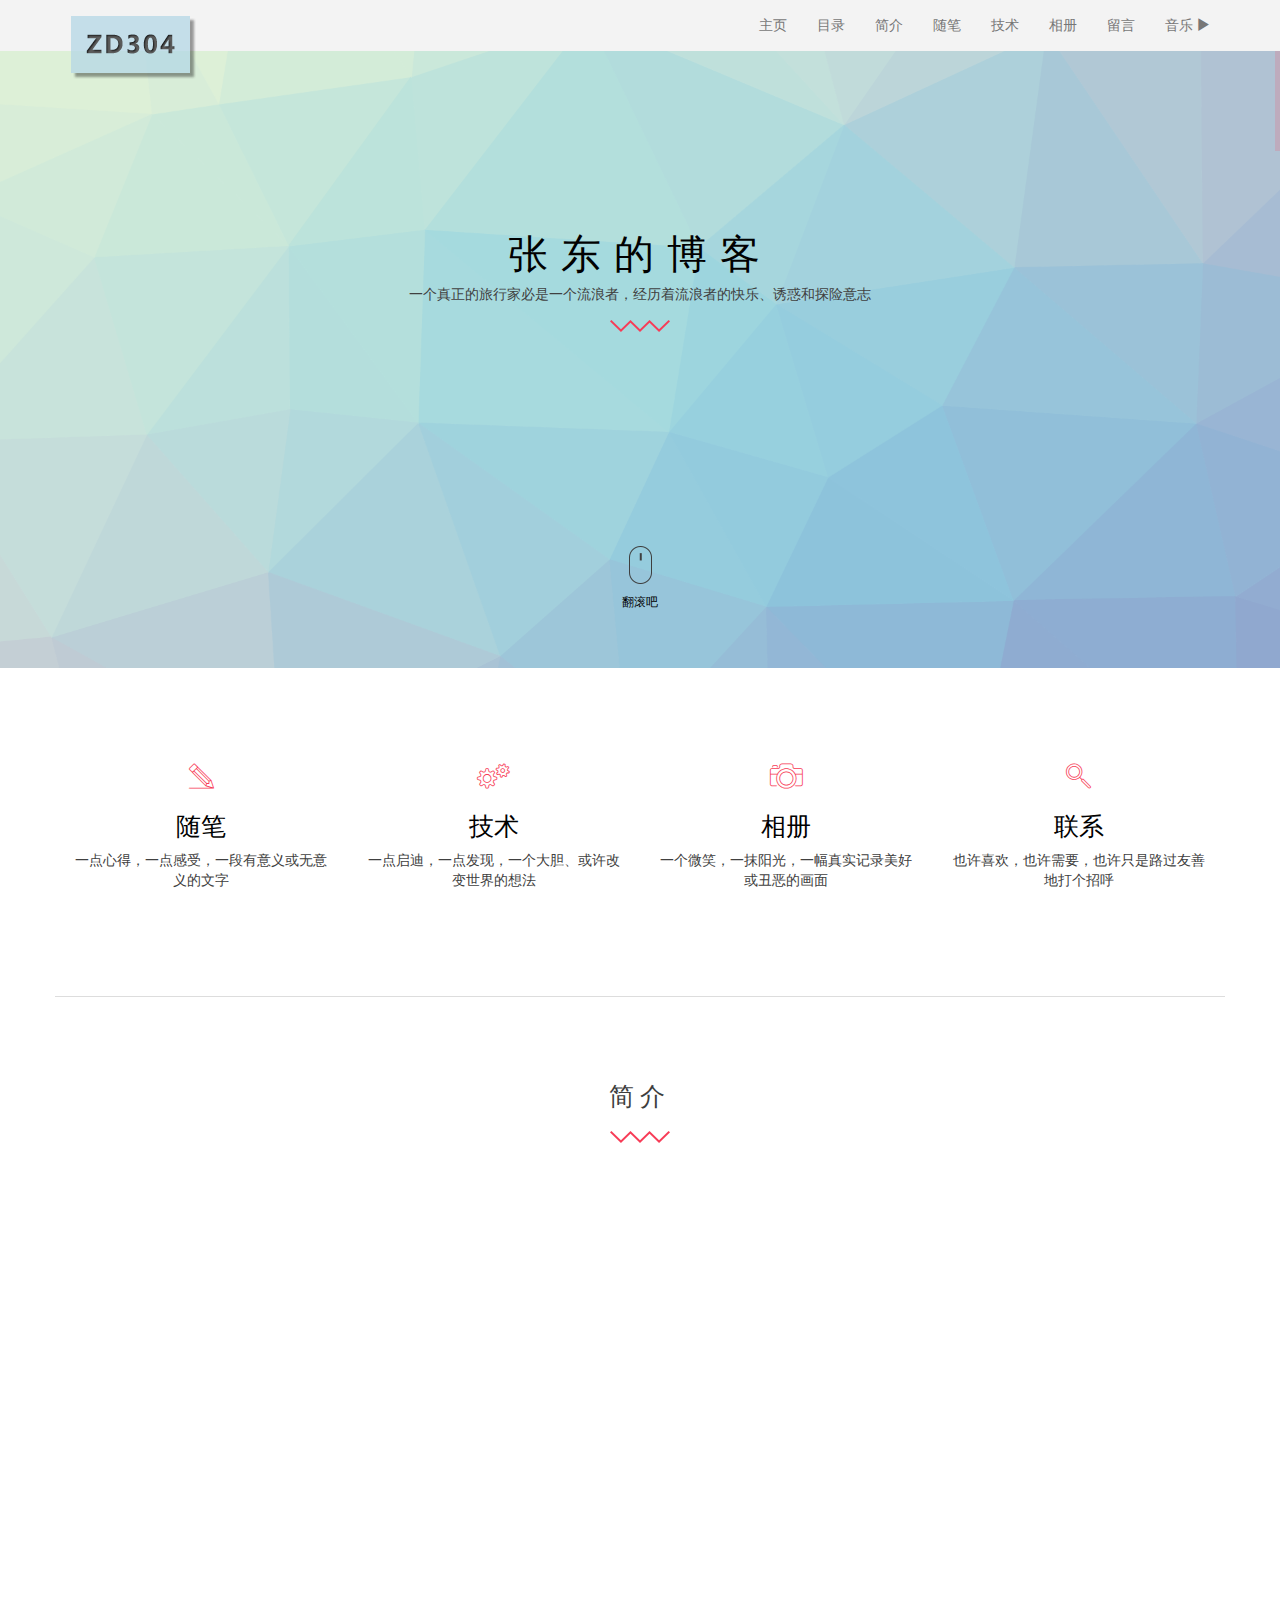
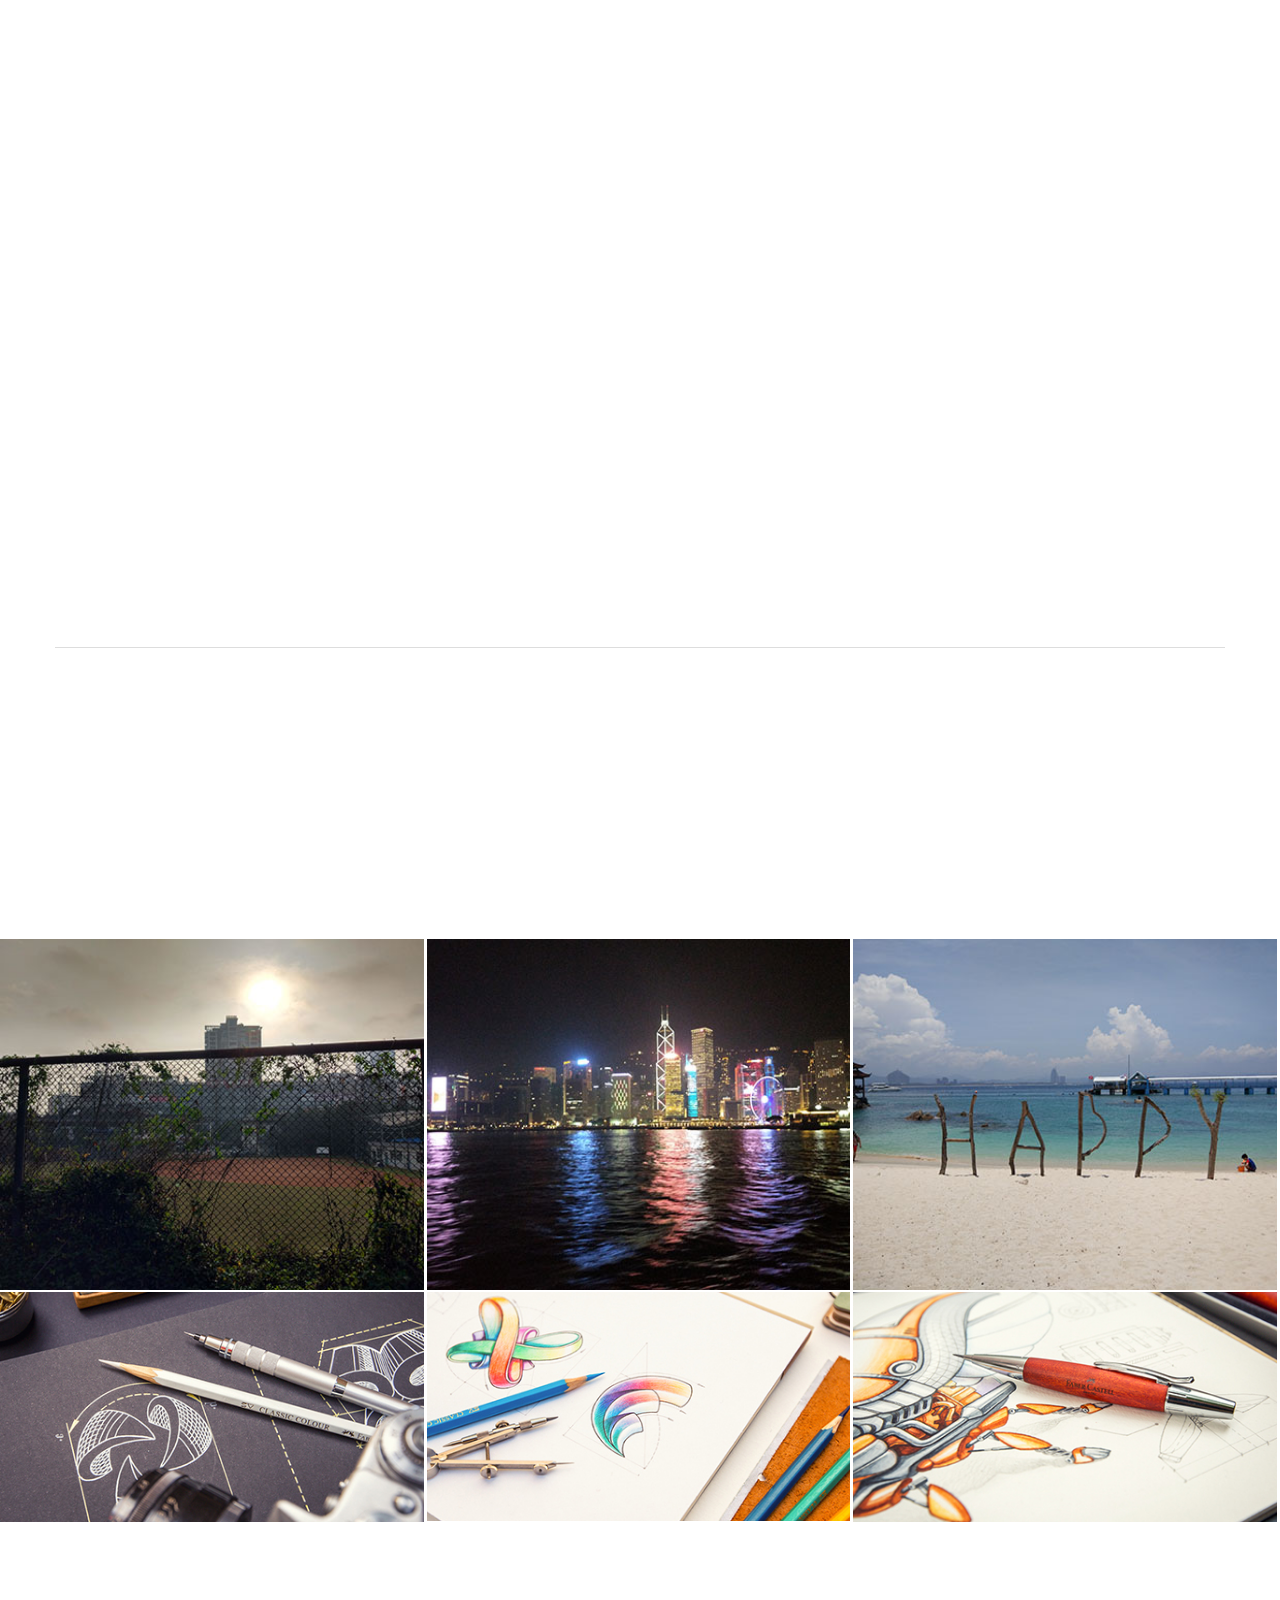
==== commit a0ec8c23: "foreach" ====
--- a/index.html
+++ b/index.html
@@ -284,7 +284,7 @@
         <div class="container">
             <div class="owl-carousel">
                 <div class="single_testimonial text-center wow fadeInUp animated">
-					<a href="web/essay/ForeachStillGC.html"><h4>- foreach循环还会产生GC吗？ -</h4>
+					<a href="web/essay/ForeachStillGC.html"><h3>- foreach循环还会产生GC吗？ -</h3></a>
                     <p>项目上踩了个坑，这里翻译别人的文章来记录一下踩的坑，不要再说Unity5.6以后foreach没有GC了！</p>
                 </div>
                 <div class="single_testimonial text-center">
